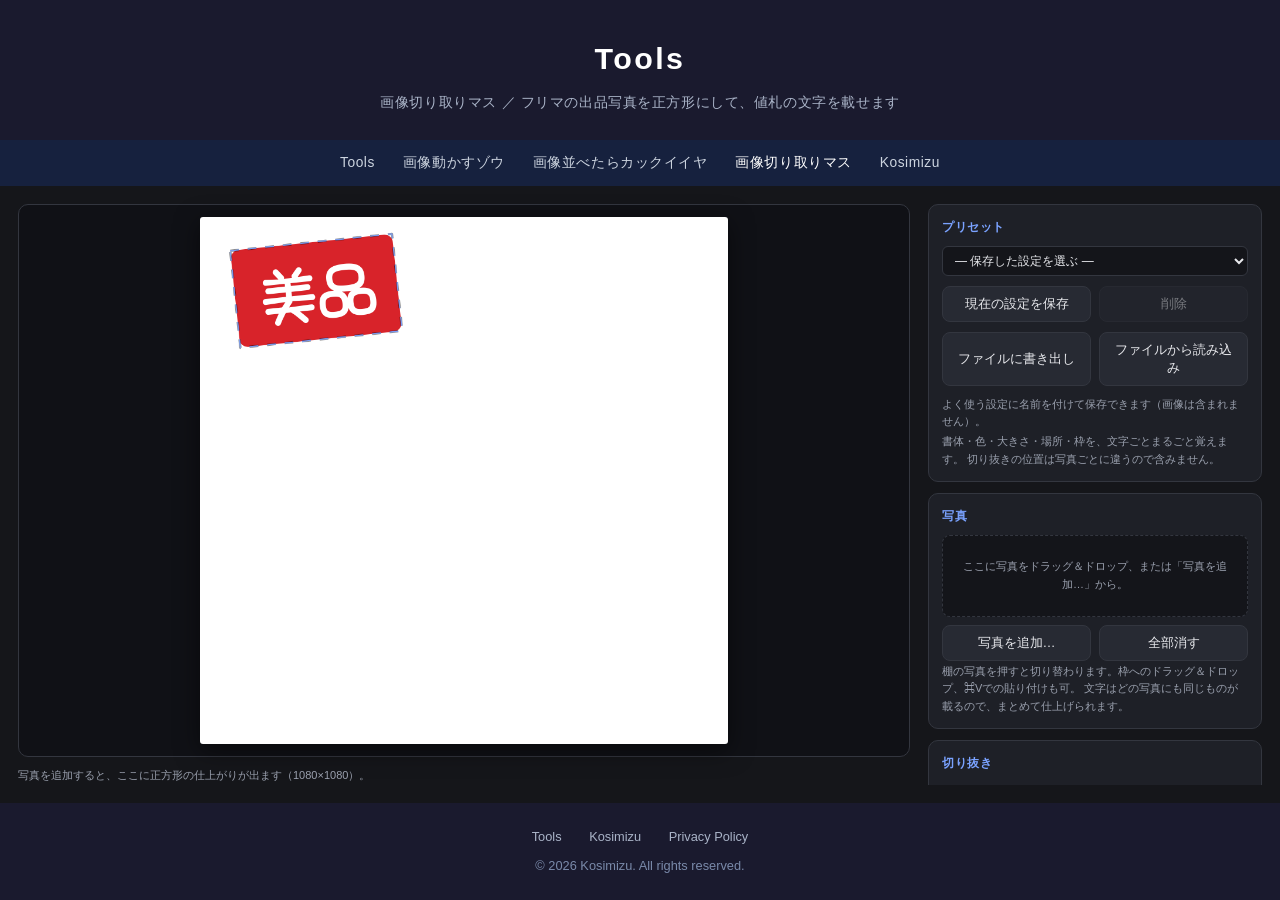
==== masu/index.html @ fab7479b "tools.kosimizu.net: 画像切り取りマス（フリマ出品用） 出品写真を正方形に切り抜き、値札のような文字を載せる3つ目の道具。  切り抜きの横位置・縦位置は「画面に対する割合」ではなく " ====
<!DOCTYPE html>
<html lang="ja">
<head>
<meta charset="utf-8">
<meta name="viewport" content="width=device-width, initial-scale=1">
<title>画像切り取りマス | Tools | Kosimizu</title>
<meta name="description" content="フリマ出品用に写真を正方形へ切り抜き、値札のような文字を載せます。ブラウザ内で完結し、画像は送信されません。">
<link rel="stylesheet" href="../assets/site.css">
<link rel="stylesheet" href="../assets/font.css">
<style>

  :root{
    --bg:#15161a; --panel:#1e2027; --line:#33363f; --fg:#e8e9ed; --sub:#9aa0ae;
    --accent:#7aa2ff; --accent2:#ffd479;
  }
  *{box-sizing:border-box}
  html,body{height:100%}
  body{
    margin:0; background:var(--bg); color:var(--fg);
    font-family:-apple-system,BlinkMacSystemFont,"Hiragino Sans","Noto Sans JP",sans-serif;
    font-size:13px; line-height:1.6;
    display:flex; flex-direction:column; overflow:hidden;
  }

  main{display:flex; gap:18px; padding:18px; flex:1 1 auto; min-height:0; overflow:hidden}
  #stage{flex:1 1 460px; min-width:300px; display:flex; flex-direction:column; min-height:0; gap:10px}
  #panel{
    width:340px; flex:0 0 340px; overflow-y:auto; overscroll-behavior:contain;
    padding-right:6px; margin-right:-6px;
  }
  #panel::-webkit-scrollbar{width:10px}
  #panel::-webkit-scrollbar-thumb{background:#3a3e49; border-radius:5px}
  #panel::-webkit-scrollbar-track{background:transparent}

  #viewWrap{
    flex:1 1 auto; min-height:0; display:flex; align-items:center; justify-content:center;
    background:#101116; border:1px solid var(--line); border-radius:10px; padding:12px;
  }
  canvas#view{
    max-width:100%; max-height:100%; object-fit:contain; border-radius:3px;
    box-shadow:0 6px 24px rgba(0,0,0,.5);
    touch-action:none; cursor:grab;
  }
  canvas#view.dragging{cursor:grabbing}
  #meta{color:var(--sub); font-size:11px; min-height:16px; flex:0 0 auto}

  /* 画面が狭いときは上下に積む。
     プレビューは上部に貼り付けたままにして、その下で操作パネルだけを動かす。
     （全体をスクロールさせると、つまみを触っても結果が見えない） */
  @media (max-width: 860px){
    body{height:auto; overflow:auto; display:block}
    main{display:block; overflow:visible; height:auto; padding:0}
    #stage{
      display:block; min-height:0;
      position:sticky; top:0; z-index:5;
      background:var(--bg); padding:10px 12px 6px;
      box-shadow:0 6px 14px rgba(0,0,0,.45);
    }
    #viewWrap{padding:6px}
    canvas#view{max-height:40vh}
    #meta{margin-top:4px}
    #panel{width:auto; flex:none; overflow:visible; padding:12px; margin:0; max-height:none}
  }

  .box{background:var(--panel); border:1px solid var(--line); border-radius:10px; padding:13px; margin-bottom:11px}
  .box h2{margin:0 0 9px; font-size:12px; color:var(--accent); letter-spacing:.05em}
  .row{margin-bottom:10px}
  .row:last-child{margin-bottom:0}
  .lbl{display:flex; justify-content:space-between; align-items:baseline; margin-bottom:2px}
  .lbl span:last-child{color:var(--accent2); font-variant-numeric:tabular-nums; font-size:12px}
  .note{color:var(--sub); font-size:11px; margin-top:2px}
  .sep{border-top:1px solid var(--line); margin:13px 0 11px}
  input[type=range]{width:100%; accent-color:var(--accent); margin:0}
  select,input[type=number],input[type=text],input[type=color],textarea{
    width:100%; background:#14151a; color:var(--fg); border:1px solid var(--line);
    border-radius:6px; padding:6px 8px; font-size:12px; font-family:inherit;
  }
  textarea{resize:vertical; line-height:1.5}
  input[type=color]{padding:2px; height:30px}
  .two{display:flex; gap:8px}
  .two>*{flex:1}
  .three{display:flex; gap:8px}
  .three>*{flex:1}
  label.ck{display:flex; align-items:center; gap:7px; cursor:pointer}
  label.ck input{accent-color:var(--accent); margin:0}
  button{
    width:100%; padding:8px 11px; border-radius:8px; border:1px solid var(--line);
    background:#272a33; color:var(--fg); font-size:13px; font-family:inherit; cursor:pointer;
  }
  button:hover:not(:disabled){background:#31353f}
  button:disabled{opacity:.45; cursor:default}
  button.primary{background:var(--accent); border-color:var(--accent); color:#0d1220; font-weight:600}
  button.primary:hover:not(:disabled){background:#8fb2ff}
  #status{margin-top:7px; font-size:11px; color:var(--sub); min-height:16px; text-align:center}

  /* 写真の棚 */
  #shelf{
    display:grid; grid-template-columns:repeat(4,1fr); gap:6px; margin:4px 0 8px;
    max-height:190px; overflow-y:auto; align-content:start;
    padding:6px; border:1px dashed var(--line); border-radius:8px; background:#14151a; min-height:74px;
  }
  #shelf.over{border-color:var(--accent); background:#232838}
  #shelf .empty{grid-column:1/-1; color:var(--sub); font-size:11px; text-align:center;
                align-self:center; padding:16px 6px}
  .card{position:relative; height:58px; border:1px solid var(--line); border-radius:6px;
        overflow:hidden; background:#1a1b20; cursor:pointer; padding:0}
  .card.on{border-color:var(--accent); box-shadow:0 0 0 1px var(--accent)}
  .card img{width:100%; height:100%; object-fit:cover; display:block}
  .card .x{
    position:absolute; top:2px; right:2px; width:18px; height:18px; padding:0; line-height:1;
    border-radius:4px; background:rgba(0,0,0,.65); border:none; color:#fff; font-size:12px;
  }

  /* 文字の一覧 */
  #layers{
    display:flex; flex-direction:column; gap:5px; margin-bottom:8px;
    max-height:150px; overflow-y:auto;
  }
  #layers .empty{color:var(--sub); font-size:11px; padding:6px 2px}
  .lay{
    display:flex; align-items:center; gap:6px; padding:6px 8px; border-radius:6px;
    border:1px solid var(--line); background:#14151a; cursor:pointer; width:100%;
    font-size:12px; text-align:left;
  }
  .lay.on{border-color:var(--accent); background:#232838}
  .lay .t{flex:1 1 auto; overflow:hidden; text-overflow:ellipsis; white-space:nowrap}
  .lay .u,.lay .d{
    flex:0 0 auto; width:20px; height:20px; padding:0; line-height:1;
    background:#272a33; border:1px solid var(--line); border-radius:4px; font-size:10px;
  }

  a.dl{display:none}
  #warn{background:#4a2b2b; border:1px solid #7d4646; border-radius:8px; padding:10px 12px;
        margin:0 0 11px; font-size:12px; display:none}
  #warn.on{display:block}

</style>
</head>
<body>

<header class="site-header">
  <h1><a href="../">Tools</a></h1>
  <p>画像切り取りマス ／ フリマの出品写真を正方形にして、値札の文字を載せます</p>
</header>

<nav class="site-nav">
  <a href="../">Tools</a>
  <a href="../puru/">画像動かすゾウ</a>
  <a href="../narabe/">画像並べたらカックイイヤ</a>
  <a href="./" aria-current="page">画像切り取りマス</a>
  <a href="https://kosimizu.net/">Kosimizu</a>
</nav>

<main>
  <div id="stage">
    <div id="viewWrap"><canvas id="view" width="900" height="900"></canvas></div>
    <div id="meta"></div>
  </div>

  <div id="panel">
    <div id="warn"></div>

    <div class="box">
      <h2>プリセット</h2>
      <div class="row">
        <select id="presetSel"><option value="">— 保存した設定を選ぶ —</option></select>
      </div>
      <div class="row two">
        <button id="presetSave" type="button">現在の設定を保存</button>
        <button id="presetDel" type="button">削除</button>
      </div>
      <div class="row two">
        <button id="presetExport" type="button">ファイルに書き出し</button>
        <button id="presetImport" type="button">ファイルから読み込み</button>
      </div>
      <input type="file" id="presetFile" hidden accept="application/json,.json">
      <div class="note" id="presetInfo"></div>
      <div class="note">
        書体・色・大きさ・場所・枠を、文字ごとまるごと覚えます。
        切り抜きの位置は写真ごとに違うので含みません。
      </div>
    </div>

    <div class="box">
      <h2>写真</h2>
      <div id="shelf"></div>
      <div class="two">
        <button id="addBtn" type="button">写真を追加…</button>
        <button id="clearBtn" type="button">全部消す</button>
      </div>
      <input type="file" id="file" hidden multiple accept="image/*">
      <div class="note">
        棚の写真を押すと切り替わります。枠へのドラッグ＆ドロップ、⌘Vでの貼り付けも可。
        文字はどの写真にも同じものが載るので、まとめて仕上げられます。
      </div>
    </div>

    <div class="box">
      <h2>切り抜き</h2>
      <div class="row">
        <div class="lbl"><span>はめ方</span></div>
        <select id="fitMode">
          <option value="cover" selected>正方形いっぱいに切り抜く</option>
          <option value="contain">写真の全体を入れる（余りは背景色）</option>
        </select>
      </div>
      <div class="row">
        <div class="lbl"><span>拡大率</span><span id="v-zoom">100 %</span></div>
        <input type="range" id="zoom" min="100" max="400" step="1" value="100">
        <div class="note">
          プレビューの上で指を広げる（ピンチ）／ホイールを回しても、このつまみが動きます。
        </div>
      </div>
      <div class="row two">
        <div>
          <div class="lbl"><span>横位置</span><span id="v-cropX">0</span></div>
          <input type="range" id="cropX" min="-50" max="50" step="0.5" value="0">
        </div>
        <div>
          <div class="lbl"><span>縦位置</span><span id="v-cropY">0</span></div>
          <input type="range" id="cropY" min="-50" max="50" step="0.5" value="0">
        </div>
      </div>
      <div class="note" id="panNote">プレビューを指でなぞっても動かせます。</div>
      <div class="row three" style="margin-top:10px">
        <button id="rotL" type="button">⟲ 90°</button>
        <button id="rotR" type="button">⟳ 90°</button>
        <button id="cropReset" type="button">戻す</button>
      </div>
      <div class="row" style="margin-top:10px">
        <div class="lbl"><span>背景色</span></div>
        <input type="color" id="bgColor" value="#ffffff">
        <div class="note">「全体を入れる」で余った部分と、写真が無いときの色です。</div>
      </div>
    </div>

    <div class="box">
      <h2>文字</h2>
      <div id="layers"></div>
      <div class="three">
        <button id="layerAdd" type="button">追加</button>
        <button id="layerDup" type="button">複製</button>
        <button id="layerDel" type="button">削除</button>
      </div>

      <div class="sep"></div>

      <div class="row">
        <div class="lbl"><span>文言</span></div>
        <textarea id="tText" rows="2" placeholder="ここに文字を入れます"></textarea>
        <div class="note">改行できます。</div>
      </div>
      <div class="row">
        <div class="lbl"><span>書体</span></div>
        <select id="fontSel"></select>
        <div class="two" style="margin-top:8px">
          <button id="fontAdd" type="button">フォントを追加…</button>
          <button id="fontDel" type="button" disabled>削除</button>
        </div>
        <input type="file" id="fontFile" hidden accept=".ttf,.otf,.woff,.woff2,.ttc,font/*">
        <div class="note" id="fontInfo"></div>
        <div class="note">
          手持ちのフォントを読み込んで使えます。ファイルはこの端末の中だけに保存され、
          どこにも送信されません。ブラウザの「Cookieと他のサイトデータ」を消すと消えます。
        </div>
      </div>
      <div class="row two">
        <div>
          <div class="lbl"><span>大きさ</span><span id="v-tSize">9.0 %</span></div>
          <input type="range" id="tSize" min="1" max="40" step="0.5" value="9">
        </div>
        <div>
          <div class="lbl"><span>色</span></div>
          <input type="color" id="tColor" value="#ffffff">
        </div>
      </div>
      <div class="row two">
        <div>
          <div class="lbl"><span>行間</span><span id="v-tLineH">1.20</span></div>
          <input type="range" id="tLineH" min="0.8" max="2.5" step="0.05" value="1.2">
        </div>
        <div>
          <div class="lbl"><span>揃え</span></div>
          <select id="tAlign">
            <option value="left">左</option>
            <option value="center" selected>中央</option>
            <option value="right">右</option>
          </select>
        </div>
      </div>
      <div class="row"><label class="ck"><input type="checkbox" id="tBold" checked> 太字にする</label></div>
      <div class="row two">
        <div>
          <div class="lbl"><span>横位置</span><span id="v-tX">50.0 %</span></div>
          <input type="range" id="tX" min="-20" max="120" step="0.5" value="50">
        </div>
        <div>
          <div class="lbl"><span>縦位置</span><span id="v-tY">12.0 %</span></div>
          <input type="range" id="tY" min="-20" max="120" step="0.5" value="12">
        </div>
      </div>
      <div class="row">
        <div class="lbl"><span>傾き</span><span id="v-tRot">0°</span></div>
        <input type="range" id="tRot" min="-45" max="45" step="0.5" value="0">
      </div>
      <div class="note">プレビューの文字を直接つかんで動かせます。</div>
    </div>

    <div class="box">
      <h2>文字の枠</h2>
      <div class="row"><label class="ck"><input type="checkbox" id="sOn" checked> 縁を取る（文字のふちどり）</label></div>
      <div class="row two">
        <div>
          <div class="lbl"><span>太さ</span><span id="v-sW">0.8 %</span></div>
          <input type="range" id="sW" min="0.1" max="4" step="0.1" value="0.8">
        </div>
        <div>
          <div class="lbl"><span>色</span></div>
          <input type="color" id="sColor" value="#000000">
        </div>
      </div>

      <div class="sep"></div>

      <div class="row"><label class="ck"><input type="checkbox" id="bOn"> 座布団を敷く（文字の下の帯）</label></div>
      <div class="row two">
        <div>
          <div class="lbl"><span>色</span></div>
          <input type="color" id="bColor" value="#d8232a">
        </div>
        <div>
          <div class="lbl"><span>濃さ</span><span id="v-bAlpha">100 %</span></div>
          <input type="range" id="bAlpha" min="0" max="100" step="1" value="100">
        </div>
      </div>
      <div class="row two">
        <div>
          <div class="lbl"><span>横の余白</span><span id="v-bPadX">40 %</span></div>
          <input type="range" id="bPadX" min="0" max="150" step="1" value="40">
        </div>
        <div>
          <div class="lbl"><span>縦の余白</span><span id="v-bPadY">24 %</span></div>
          <input type="range" id="bPadY" min="0" max="150" step="1" value="24">
        </div>
      </div>
      <div class="row">
        <div class="lbl"><span>角丸</span><span id="v-bRad">14 %</span></div>
        <input type="range" id="bRad" min="0" max="100" step="1" value="14">
        <div class="note">余白と角丸は、文字の大きさに対する割合です。</div>
      </div>
      <div class="row"><label class="ck"><input type="checkbox" id="bbOn"> 座布団に枠線をつける</label></div>
      <div class="row two">
        <div>
          <div class="lbl"><span>枠線の太さ</span><span id="v-bbW">0.6 %</span></div>
          <input type="range" id="bbW" min="0.1" max="3" step="0.1" value="0.6">
        </div>
        <div>
          <div class="lbl"><span>枠線の色</span></div>
          <input type="color" id="bbColor" value="#ffffff">
        </div>
      </div>
    </div>

    <div class="box">
      <h2>出力</h2>
      <div class="row two">
        <div>
          <div class="lbl"><span>大きさ</span></div>
          <select id="outSize">
            <option value="1080" selected>1080 × 1080</option>
            <option value="1200">1200 × 1200</option>
            <option value="1440">1440 × 1440</option>
            <option value="800">800 × 800</option>
            <option value="640">640 × 640</option>
          </select>
        </div>
        <div>
          <div class="lbl"><span>形式</span></div>
          <select id="outFmt">
            <option value="jpeg" selected>JPEG</option>
            <option value="png">PNG</option>
          </select>
        </div>
      </div>
      <div class="row" id="qualityRow">
        <div class="lbl"><span>画質</span><span id="v-quality">92</span></div>
        <input type="range" id="quality" min="60" max="100" step="1" value="92">
        <div class="note">フリマは写真が何枚も要るので、既定はJPEGにしてあります。</div>
      </div>
      <div class="row"><label class="ck"><input type="checkbox" id="guides"> 三分割の目安を出す（保存には写りません）</label></div>
      <div class="row"><button class="primary" id="savePng" type="button">この1枚を保存</button></div>
      <div class="row">
        <button id="saveAll" type="button">棚の写真を全部保存</button>
        <div class="note">
          1枚ずつ続けて保存します。ブラウザが「複数のファイルのダウンロード」を尋ねたら許可してください。
        </div>
      </div>
      <div id="status"></div>
    </div>
  </div>
</main>

<a class="dl" id="dl"></a>

<footer class="site-footer">
  <div class="links">
    <a href="../">Tools</a>
    <a href="https://kosimizu.net/">Kosimizu</a>
    <a href="https://kosimizu.net/privacy.html">Privacy Policy</a>
  </div>
  <p>&copy; 2026 Kosimizu. All rights reserved.</p>
</footer>

<script src="../assets/fontpicker.js"></script>
<script src="../assets/preset.js"></script>
<script src="app.js"></script>
</body>
</html>
---- assets/site.css ----
/* =========================================================================
   tools.kosimizu.net 共通の見た目
   本体サイト（kosimizu.net）の配色・角丸・書体に合わせています。
   ========================================================================= */
:root{
  --navy:#1a1a2e;
  --navy2:#16213e;
  --navy-hover:#2d2d5e;
  --card:#f4f7fc;
  --line:#e0e6f0;
  --text:#333;
  --text2:#555;
  --text3:#666;
  --muted:#7a8aaa;
  --nav-fg:#cdd5e0;
  --sans:'Helvetica Neue', Arial, 'Hiragino Kaku Gothic ProN', 'Hiragino Sans', Meiryo, sans-serif;
}
*{margin:0; padding:0; box-sizing:border-box}
body{font-family:var(--sans); color:var(--text); background:#fff}

.site-header{background:var(--navy); color:#fff; padding:34px 20px 26px; text-align:center}
.site-header h1{font-size:1.9rem; letter-spacing:.08em; margin-bottom:8px}
.site-header h1 a{color:#fff; text-decoration:none}
.site-header p{font-size:.9rem; color:#aab4c8; letter-spacing:.04em}

.site-nav{
  background:var(--navy2); display:flex; justify-content:center;
  gap:28px; padding:12px 20px; flex-wrap:wrap;
}
.site-nav a{
  color:var(--nav-fg); text-decoration:none; font-size:.86rem;
  letter-spacing:.04em; transition:color .2s;
}
.site-nav a:hover, .site-nav a[aria-current="page"]{color:#fff}

.site-footer{
  background:var(--navy); color:var(--muted); text-align:center;
  padding:24px 20px; font-size:.8rem;
}
.site-footer a{color:#aab4c8; text-decoration:none}
.site-footer a:hover{color:#fff}
.site-footer .links{margin-bottom:8px}
.site-footer .links a{margin:0 12px}

section{max-width:900px; margin:0 auto; padding:48px 24px}
section h2{
  font-size:1.4rem; color:var(--navy); margin-bottom:20px;
  padding-bottom:9px; border-bottom:2px solid var(--line);
}
section p{line-height:1.9; color:var(--text2); font-size:.95rem}
.divider{background:#f0f4fa}

/* 入口に並べるカード */
.tools{display:grid; grid-template-columns:repeat(auto-fit,minmax(250px,1fr)); gap:22px; margin-top:6px}
.tool-card{
  background:var(--card); border-radius:10px; padding:26px 24px;
  display:flex; flex-direction:column; gap:12px;
}
.tool-card .icon{font-size:1.9rem}
.tool-card h3{font-size:1.05rem; color:var(--navy)}
.tool-card p{font-size:.89rem; line-height:1.8; color:var(--text3); flex:1 1 auto}
.tool-card .btn{align-self:flex-start}
.btn{
  display:inline-block; background:var(--navy); color:#fff; padding:11px 26px;
  border-radius:6px; text-decoration:none; font-size:.89rem; letter-spacing:.04em;
  transition:background .2s; border:none; cursor:pointer; font-family:inherit;
}
.btn:hover{background:var(--navy-hover)}

@media (max-width:700px){
  .tools{grid-template-columns:1fr}
  /* 画面が狭いときは見出しとナビを詰めて、ツール本体の面積を稼ぐ */
  .site-header{padding:18px 16px 14px}
  .site-header h1{font-size:1.3rem; margin-bottom:5px}
  .site-header p{font-size:.78rem}
  .site-nav{gap:14px; padding:9px 14px}
  .site-nav a{font-size:.78rem}
  .site-footer{padding:18px 16px}
  section{padding:32px 18px}
}
---- assets/font.css ----
/* 自動生成：make-font.py で作られます。直接編集しないでください。
   hmp.ttf を unicode-range で分割したものです。
   ブラウザは実際に使う範囲のファイルだけを取りに行きます。 */
@font-face{
  font-family:'hachimarupop';
  src:url('font/hachimarupop-0.woff2') format('woff2');
  font-display:swap;
  unicode-range:U+0020-007E, U+00A2-00A3, U+00A7-00A8, U+00AC, U+00B0-00B1, U+00B4, U+00B6, U+00D7, U+00F7, U+0391-03A1, U+03A3-03A9, U+03B1-03C1, U+03C3-03C9, U+0401, U+0410-044F, U+0451, U+2015-2016, U+2018-2019, U+201C-201D, U+2020-2021, U+2025-2026, U+2030, U+203B, U+2103, U+2116, U+2121, U+212B, U+2160-2169, U+2170-2179, U+2190-2193, U+2212, U+2235, U+2312, U+25A0-25A1, U+25B2-25B3, U+25BC-25BD, U+25C6-25C7, U+25CB, U+25CE-25CF, U+25EF, U+2605-2606, U+2640, U+2642, U+266A, U+266D, U+266F, U+3000-3003, U+3005-3006, U+3008-3015, U+301C-301D, U+301F, U+3041-3093, U+309B-309E, U+30A1-30F6, U+30FB-30FE, U+3231-3232, U+3239, U+32A4-32A8, U+3303, U+330D, U+3314, U+3318, U+3322-3323, U+3326-3327, U+332B, U+3336, U+333B, U+3349-334A, U+334D, U+3351, U+3357, U+337B-337E, U+338E-338F, U+339C-339E, U+33A1, U+33C4, U+33CD;
}
@font-face{
  font-family:'hachimarupop';
  src:url('font/hachimarupop-1.woff2') format('woff2');
  font-display:swap;
  unicode-range:U+4E00-4E01, U+4E03, U+4E07-4E0B, U+4E0D-4E0E, U+4E10-4E11, U+4E14-4E19, U+4E1E, U+4E21, U+4E26, U+4E28, U+4E2A, U+4E2D, U+4E31-4E32, U+4E36, U+4E38-4E39, U+4E3B-4E3C, U+4E3F, U+4E42-4E43, U+4E45, U+4E4B, U+4E4D-4E4F, U+4E55-4E59, U+4E5D-4E5F, U+4E62, U+4E71, U+4E73, U+4E7E, U+4E80, U+4E82, U+4E85-4E86, U+4E88-4E8C, U+4E8E, U+4E91-4E92, U+4E94-4E95, U+4E98-4E99, U+4E9B-4E9C, U+4E9E-4EA2, U+4EA4-4EA6, U+4EA8, U+4EAB-4EAE, U+4EB0, U+4EB3, U+4EB6, U+4EBA, U+4EC0-4EC2, U+4EC4, U+4EC6-4EC7, U+4ECA-4ECB, U+4ECD-4ECF, U+4ED4-4ED9, U+4EDD-4EDF, U+4EE1, U+4EE3-4EE5, U+4EED-4EEE, U+4EF0, U+4EF2, U+4EF6-4EF7, U+4EFB-4EFC, U+4F00-4F01, U+4F03, U+4F09-4F0A, U+4F0D-4F11, U+4F1A, U+4F1C-4F1D, U+4F2F-4F30, U+4F34, U+4F36, U+4F38-4F3A, U+4F3C-4F3D, U+4F43, U+4F46-4F47, U+4F4D-4F51, U+4F53, U+4F55;
}
@font-face{
  font-family:'hachimarupop';
  src:url('font/hachimarupop-2.woff2') format('woff2');
  font-display:swap;
  unicode-range:U+4F56-4F57, U+4F59-4F5E, U+4F69, U+4F6F-4F70, U+4F73, U+4F75-4F76, U+4F7B-4F7C, U+4F7F, U+4F83, U+4F86, U+4F88, U+4F8A-4F8B, U+4F8D, U+4F8F, U+4F91-4F92, U+4F94, U+4F96, U+4F98, U+4F9A-4F9B, U+4F9D, U+4FA0-4FA1, U+4FAB, U+4FAD-4FAF, U+4FB5-4FB6, U+4FBF, U+4FC2-4FC4, U+4FC9-4FCA, U+4FCD-4FCE, U+4FD0-4FD1, U+4FD4, U+4FD7-4FD8, U+4FDA-4FDB, U+4FDD, U+4FDF, U+4FE1, U+4FE3-4FE5, U+4FEE-4FEF, U+4FF3, U+4FF5-4FF6, U+4FF8, U+4FFA, U+4FFE-4FFF, U+5005-5006, U+5009, U+500B, U+500D, U+500F, U+5011-5012, U+5014, U+5016, U+5019-501A, U+501E-501F, U+5021-5026, U+5028-502D, U+5036, U+5039, U+5040, U+5042-5043, U+5046-5049, U+504F-5050, U+5055-5056, U+505A, U+505C, U+5065, U+506C, U+5070, U+5072, U+5074-5076, U+5078, U+507D, U+5080, U+5085, U+508D, U+5091, U+5094, U+5098-509A, U+50AC-50AD, U+50B2-50B5, U+50B7, U+50BE, U+50C2, U+50C5, U+50C9-50CA, U+50CD, U+50CF, U+50D1, U+50D5-50D6, U+50D8, U+50DA, U+50DE, U+50E3, U+50E5;
}
@font-face{
  font-family:'hachimarupop';
  src:url('font/hachimarupop-3.woff2') format('woff2');
  font-display:swap;
  unicode-range:U+50E7, U+50ED-50EE, U+50F4-50F5, U+50F9, U+50FB, U+5100-5102, U+5104, U+5109, U+5112, U+5114-5116, U+5118, U+511A, U+511F, U+5121, U+512A, U+5132, U+5137, U+513A-513C, U+513F-5141, U+5143-514E, U+5150, U+5152, U+5154, U+515A, U+515C, U+5162, U+5164-5165, U+5168-516E, U+5171, U+5175-5178, U+517C, U+5180, U+5182, U+5185-5186, U+5189-518A, U+518C-518D, U+518F-5193, U+5195-5197, U+5199, U+519D, U+51A0, U+51A2, U+51A4-51A6, U+51A8-51AC, U+51B0-51B7, U+51BD-51BE, U+51C4-51C6, U+51C9, U+51CB-51CD, U+51D6, U+51DB-51DD, U+51E0-51E1, U+51E6-51E7, U+51E9-51EA, U+51EC-51ED, U+51F0-51F1, U+51F5-51F6, U+51F8-51FA, U+51FD-51FE, U+5200, U+5203-5204, U+5206-5208, U+520A-520B, U+520E, U+5211, U+5214-5215, U+5217, U+521D, U+5224-5225, U+5227, U+5229-522A, U+522E, U+5230, U+5233;
}
@font-face{
  font-family:'hachimarupop';
  src:url('font/hachimarupop-4.woff2') format('woff2');
  font-display:swap;
  unicode-range:U+5236-523B, U+5243-5244, U+5247, U+524A-524D, U+524F, U+5254, U+5256, U+525B, U+525E, U+5263-5265, U+5269-526A, U+526F-5275, U+527D, U+527F, U+5283, U+5287-5289, U+528D, U+5291-5292, U+5294, U+529B-529C, U+529F-52A0, U+52A3, U+52A6, U+52A9-52AD, U+52AF, U+52B1, U+52B4-52B5, U+52B9, U+52BC, U+52BE, U+52C0-52C1, U+52C3, U+52C5, U+52C7, U+52C9, U+52CD, U+52D2, U+52D5, U+52D7-52D9, U+52DB, U+52DD-52E0, U+52E2-52E4, U+52E6-52E7, U+52F2-52F3, U+52F5, U+52F8-52FA, U+52FE-5302, U+5305-5308, U+530D, U+530F-5310, U+5315-5317, U+5319-531A, U+531D, U+5320-5321, U+5323-5324, U+532A, U+532F, U+5331, U+5333, U+5338-533B, U+533F-5341, U+5343, U+5345-534A, U+534D, U+5351-5354, U+5357-5358, U+535A, U+535C, U+535E, U+5360, U+5366, U+5369, U+536E-5375, U+5377-5378, U+537B;
}
@font-face{
  font-family:'hachimarupop';
  src:url('font/hachimarupop-5.woff2') format('woff2');
  font-display:swap;
  unicode-range:U+537F, U+5382, U+5384, U+5393, U+5396, U+5398, U+539A, U+539F-53A0, U+53A5-53A6, U+53A8-53A9, U+53AD-53AE, U+53B0, U+53B2-53B3, U+53B6, U+53BB, U+53C2-53C3, U+53C8-53CE, U+53D4, U+53D6-53D7, U+53D9, U+53DB, U+53DD, U+53DF, U+53E1-53E5, U+53E8-53F3, U+53F6-53F8, U+53FA, U+5401, U+5403-5404, U+5408-5411, U+541B, U+541D, U+541F-5420, U+5426, U+5429, U+542B-542E, U+5436, U+5438-5439, U+543B-543E, U+5440, U+5442, U+5446, U+5448-544A, U+544E, U+5451, U+545F, U+5468, U+546A, U+5470-5471, U+5473, U+5475-5477, U+547B-547D, U+5480, U+5484, U+5486, U+548A-548C, U+548E-5490, U+5492, U+549C, U+54A2, U+54A4-54A5, U+54A8-54A9, U+54AB-54AC, U+54AF, U+54B2-54B3, U+54B8, U+54BC-54BE, U+54C0-54C2, U+54C4, U+54C7-54C9, U+54D8, U+54E1-54E2, U+54E5-54E6, U+54E8-54E9, U+54ED-54EE, U+54F2, U+54FA;
}
@font-face{
  font-family:'hachimarupop';
  src:url('font/hachimarupop-6.woff2') format('woff2');
  font-display:swap;
  unicode-range:U+54FD, U+54FF, U+5504, U+5506-5507, U+550F-5510, U+5514, U+5516, U+552E-552F, U+5531, U+5533, U+5538-5539, U+553E, U+5540, U+5544-5546, U+554C, U+554F, U+5553, U+5556-5557, U+555C-555D, U+5563, U+557B-557C, U+557E, U+5580, U+5583-5584, U+5586-5587, U+5589-558B, U+5598-559A, U+559C-559F, U+55A7-55AC, U+55AE, U+55B0, U+55B6, U+55C4-55C5, U+55C7, U+55D4, U+55DA, U+55DC, U+55DF, U+55E3-55E4, U+55F7, U+55F9, U+55FD-55FE, U+5606, U+5609, U+5614, U+5616-5618, U+561B, U+5629, U+562F, U+5631-5632, U+5634, U+5636, U+5638, U+5642, U+564C, U+564E, U+5650, U+565B, U+5664, U+5668, U+566A-566C, U+5674, U+5678, U+567A, U+5680, U+5686-5687, U+568A, U+568F, U+5694, U+56A0, U+56A2, U+56A5, U+56AE, U+56B4, U+56B6, U+56BC, U+56C0-56C3, U+56C8, U+56CE, U+56D1, U+56D3, U+56D7-56D8, U+56DA-56DB, U+56DE, U+56E0, U+56E3, U+56EE, U+56F0, U+56F2-56F3, U+56F9-56FA, U+56FD, U+56FF-5700, U+5703-5704, U+5708-5709, U+570B, U+570D, U+570F, U+5712-5713, U+5716, U+5718, U+571C, U+571F, U+5726-5728, U+572D, U+5730;
}
@font-face{
  font-family:'hachimarupop';
  src:url('font/hachimarupop-7.woff2') format('woff2');
  font-display:swap;
  unicode-range:U+5737-5738, U+573B, U+5740, U+5742, U+5747, U+574A, U+574E-5751, U+5759, U+5761, U+5764-5766, U+5769-576A, U+577F, U+5782, U+5788-5789, U+578B, U+5793, U+57A0, U+57A2-57A4, U+57AA, U+57AC, U+57B0, U+57B3, U+57C0, U+57C3, U+57C6-57C8, U+57CB, U+57CE, U+57D2-57D4, U+57D6, U+57DC, U+57DF-57E0, U+57E3, U+57F4, U+57F7, U+57F9-57FA, U+57FC, U+5800, U+5802, U+5805-5806, U+580A-580B, U+5815, U+5819, U+581D, U+5821, U+5824, U+582A, U+582F-5831, U+5834-5835, U+583A, U+583D, U+5840-5841, U+584A-584B, U+5851-5852, U+5854, U+5857-585A, U+585E, U+5862, U+5869, U+586B, U+5870, U+5872, U+5875, U+5879, U+587E, U+5883, U+5885, U+5893, U+5897, U+589C, U+589E-589F, U+58A8, U+58AB, U+58AE, U+58B2-58B3, U+58B8-58BB, U+58BE, U+58C1, U+58C5, U+58C7, U+58CA, U+58CC, U+58D1, U+58D3, U+58D5, U+58D7-58D9, U+58DC, U+58DE-58DF, U+58E4-58E5, U+58EB-58EC, U+58EE-58F2, U+58F7, U+58F9-58FD, U+5902, U+5909-590B, U+590F-5910, U+5915-5916, U+5918-591C;
}
@font-face{
  font-family:'hachimarupop';
  src:url('font/hachimarupop-8.woff2') format('woff2');
  font-display:swap;
  unicode-range:U+5922, U+5925, U+5927, U+5929-592E, U+5931-5932, U+5937-5938, U+593E, U+5944, U+5947-5949, U+594E-5951, U+5953-5955, U+5957-5958, U+595A-595B, U+595D, U+5960, U+5962-5963, U+5965, U+5967-596A, U+596C, U+596E, U+5973-5974, U+5978, U+597D, U+5981-5984, U+598A, U+598D, U+5993, U+5996, U+5999, U+599B, U+599D, U+59A3-59A5, U+59A8, U+59AC, U+59B2, U+59B9-59BB, U+59BE, U+59C6, U+59C9, U+59CB, U+59D0-59D1, U+59D3-59D4, U+59D9-59DA, U+59DC, U+59E5-59E6, U+59E8, U+59EA-59EB, U+59F6, U+59FB, U+59FF, U+5A01, U+5A03, U+5A09, U+5A11, U+5A18, U+5A1A, U+5A1C, U+5A1F-5A20, U+5A25, U+5A29, U+5A2F, U+5A35-5A36, U+5A3C, U+5A40-5A41, U+5A46, U+5A49, U+5A5A, U+5A62, U+5A66, U+5A6A, U+5A6C, U+5A7F, U+5A92, U+5A9A-5A9B, U+5ABC-5ABE, U+5AC1-5AC2, U+5AC9, U+5ACB-5ACC, U+5AD0, U+5AD6-5AD7, U+5AE1, U+5AE3, U+5AE6, U+5AE9, U+5AFA-5AFB, U+5B09, U+5B0B-5B0C, U+5B16, U+5B22, U+5B2A, U+5B2C, U+5B30, U+5B32, U+5B36, U+5B3E, U+5B40, U+5B43, U+5B45, U+5B50-5B51, U+5B54-5B58, U+5B5A;
}
@font-face{
  font-family:'hachimarupop';
  src:url('font/hachimarupop-9.woff2') format('woff2');
  font-display:swap;
  unicode-range:U+5B5B-5B5D, U+5B5F, U+5B63-5B66, U+5B69, U+5B6B, U+5B70-5B71, U+5B73, U+5B75, U+5B78, U+5B7A, U+5B80, U+5B83, U+5B85, U+5B87-5B89, U+5B8B-5B8D, U+5B8F, U+5B95, U+5B97-5B9D, U+5B9F, U+5BA2-5BA6, U+5BAE, U+5BB0, U+5BB3-5BB6, U+5BB8-5BB9, U+5BBF-5BC0, U+5BC2-5BC7, U+5BC9, U+5BCC, U+5BD0, U+5BD2-5BD4, U+5BD8, U+5BDB, U+5BDD-5BDF, U+5BE1-5BE2, U+5BE4-5BE9, U+5BEB-5BEC, U+5BEE, U+5BF0, U+5BF3, U+5BF5-5BF6, U+5BF8, U+5BFA, U+5BFE-5BFF, U+5C01-5C02, U+5C04-5C0B, U+5C0D-5C0F, U+5C11, U+5C13, U+5C16, U+5C1A, U+5C1E, U+5C20, U+5C22, U+5C24, U+5C28, U+5C2D, U+5C31, U+5C38-5C41, U+5C45-5C46, U+5C48, U+5C4A-5C4B, U+5C4D-5C51, U+5C53, U+5C55, U+5C5E, U+5C60-5C61, U+5C64-5C65, U+5C6C, U+5C6E-5C6F, U+5C71, U+5C76, U+5C79, U+5C8C, U+5C90-5C91, U+5C94, U+5CA1, U+5CA6, U+5CA8;
}
@font-face{
  font-family:'hachimarupop';
  src:url('font/hachimarupop-10.woff2') format('woff2');
  font-display:swap;
  unicode-range:U+5CA9, U+5CAB-5CAC, U+5CB1, U+5CB3, U+5CB6-5CB8, U+5CBA-5CBC, U+5CBE, U+5CC5, U+5CC7, U+5CD9, U+5CE0-5CE1, U+5CE8-5CEA, U+5CED, U+5CEF-5CF0, U+5CF5-5CF6, U+5CFA-5CFB, U+5CFD, U+5D07, U+5D0B, U+5D0E, U+5D11, U+5D14-5D1B, U+5D1F, U+5D22, U+5D27, U+5D29, U+5D42, U+5D4B-5D4C, U+5D4E, U+5D50, U+5D52-5D53, U+5D5C, U+5D69, U+5D6C-5D6D, U+5D6F, U+5D73, U+5D76, U+5D82, U+5D84, U+5D87, U+5D8B-5D8C, U+5D90, U+5D9D, U+5DA2, U+5DAC, U+5DAE, U+5DB7-5DBA, U+5DBC-5DBD, U+5DC9, U+5DCC-5DCD, U+5DD0, U+5DD2-5DD3, U+5DD6, U+5DDB, U+5DDD-5DDE, U+5DE1, U+5DE3, U+5DE5-5DE8, U+5DEB, U+5DEE, U+5DF1-5DF5, U+5DF7, U+5DFB, U+5DFD-5DFE, U+5E02-5E03, U+5E06, U+5E0B-5E0C, U+5E11, U+5E16, U+5E19-5E1B, U+5E1D, U+5E25, U+5E2B, U+5E2D, U+5E2F-5E30, U+5E33, U+5E36-5E38, U+5E3D, U+5E40, U+5E43-5E45, U+5E47, U+5E4C, U+5E4E, U+5E54-5E55, U+5E57, U+5E5F, U+5E61-5E64, U+5E72-5E76, U+5E78-5E7F;
}
@font-face{
  font-family:'hachimarupop';
  src:url('font/hachimarupop-11.woff2') format('woff2');
  font-display:swap;
  unicode-range:U+5E81, U+5E83-5E84, U+5E87, U+5E8A, U+5E8F, U+5E95-5E97, U+5E9A, U+5E9C, U+5EA0, U+5EA6-5EA7, U+5EAB, U+5EAD, U+5EB5-5EB8, U+5EC1-5EC3, U+5EC8-5ECA, U+5ECF-5ED0, U+5ED3, U+5ED6, U+5EDA-5EDB, U+5EDD, U+5EDF-5EE3, U+5EE8-5EE9, U+5EEC, U+5EF0-5EF1, U+5EF3-5EF4, U+5EF6-5EF8, U+5EFA-5EFC, U+5EFE-5EFF, U+5F01, U+5F03-5F04, U+5F09-5F0D, U+5F0F-5F11, U+5F13-5F18, U+5F1B, U+5F1F, U+5F21, U+5F25-5F27, U+5F29, U+5F2D, U+5F2F, U+5F31, U+5F34-5F35, U+5F37-5F38, U+5F3C, U+5F3E, U+5F41, U+5F45, U+5F48, U+5F4A, U+5F4C, U+5F4E, U+5F51, U+5F53, U+5F56-5F57, U+5F59, U+5F5C-5F5D, U+5F61-5F62, U+5F66-5F67, U+5F69-5F6D, U+5F70-5F71, U+5F73, U+5F77, U+5F79, U+5F7C, U+5F7F-5F85, U+5F87-5F88, U+5F8A-5F8C, U+5F90-5F93, U+5F97-5F99, U+5F9E, U+5FA0-5FA1, U+5FA8-5FAA, U+5FAD-5FAE, U+5FB3-5FB4, U+5FB7, U+5FB9, U+5FBC-5FBD, U+5FC3, U+5FC5, U+5FCC;
}
@font-face{
  font-family:'hachimarupop';
  src:url('font/hachimarupop-12.woff2') format('woff2');
  font-display:swap;
  unicode-range:U+5FCD, U+5FD6-5FD9, U+5FDC-5FDE, U+5FE0, U+5FE4, U+5FEB, U+5FF0-5FF1, U+5FF5, U+5FF8, U+5FFB, U+5FFD, U+5FFF, U+600E-6010, U+6012, U+6015-6016, U+6019, U+601B-601D, U+6020-6021, U+6025-602B, U+602F, U+6031, U+603A, U+6041-6043, U+6046, U+604A-604B, U+604D, U+6050, U+6052, U+6055, U+6059-605A, U+605D, U+605F-6060, U+6062-6065, U+6068-606D, U+606F-6070, U+6075, U+6077, U+6081, U+6083-6085, U+6089-608D, U+6092, U+6094, U+6096-6097, U+609A-609B, U+609F-60A0, U+60A3, U+60A6-60A7, U+60A9-60AA, U+60B2-60B6, U+60B8, U+60BC-60BD, U+60C5-60C7, U+60D1, U+60D3, U+60D5, U+60D8, U+60DA, U+60DC, U+60DE-60E1, U+60E3, U+60E7-60E8, U+60F0-60F4, U+60F6-60F7, U+60F9-60FB, U+6100-6101, U+6103, U+6106, U+6108-6109, U+610D-610F, U+6111, U+6115, U+611A-611B, U+611F-6121, U+6127-6128, U+612C, U+6130, U+6134, U+6137, U+613C-613E;
}
@font-face{
  font-family:'hachimarupop';
  src:url('font/hachimarupop-13.woff2') format('woff2');
  font-display:swap;
  unicode-range:U+613F, U+6142, U+6144, U+6147-6148, U+614A-614E, U+6153, U+6155, U+6158-615A, U+615D, U+615F, U+6162-6163, U+6165, U+6167-6168, U+616B, U+616E-6171, U+6173-6177, U+617E, U+6182, U+6187, U+618A, U+618E, U+6190-6191, U+6194, U+6196, U+6198-619A, U+61A4, U+61A7, U+61A9, U+61AB-61AC, U+61AE, U+61B2, U+61B6, U+61BA, U+61BE, U+61C3, U+61C6-61CD, U+61D0, U+61E3, U+61E6, U+61F2, U+61F4, U+61F6-61F8, U+61FA, U+61FC-6200, U+6208-620A, U+620C-620E, U+6210-6214, U+6216, U+621A-621B, U+621D-621F, U+6221, U+6226, U+622A, U+622E-6230, U+6232-6234, U+6238, U+623B, U+623F-6241, U+6247-6249, U+624B, U+624D-624E, U+6253, U+6255, U+6258, U+625B, U+625E, U+6260, U+6263, U+6268, U+626E, U+6271, U+6276, U+6279, U+627C, U+627E-6280, U+6282-6284, U+6289-628A, U+6291-6298, U+629B-629C, U+629E, U+62A6, U+62AB-62AC, U+62B1;
}
@font-face{
  font-family:'hachimarupop';
  src:url('font/hachimarupop-14.woff2') format('woff2');
  font-display:swap;
  unicode-range:U+62B5, U+62B9, U+62BB-62BD, U+62C2, U+62C5-62CA, U+62CC-62CD, U+62CF-62D4, U+62D7-62D9, U+62DB-62DD, U+62E0-62E1, U+62EC-62EF, U+62F1, U+62F3, U+62F5-62F7, U+62FE-62FF, U+6301-6302, U+6307-6309, U+630C, U+6311, U+6319, U+631F, U+6327-6328, U+632B, U+632F, U+633A, U+633D-633F, U+6349, U+634C-634D, U+634F-6350, U+6355, U+6357, U+635C, U+6367-6369, U+636B, U+636E, U+6372, U+6376-6377, U+637A-637B, U+6380, U+6383, U+6388-6389, U+638C, U+638E-638F, U+6392, U+6396, U+6398, U+639B, U+639F-63A3, U+63A5, U+63A7-63AC, U+63B2, U+63B4-63B5, U+63BB, U+63BE, U+63C0, U+63C3-63C4, U+63C6, U+63C9, U+63CF-63D0, U+63D2, U+63D6, U+63DA-63DB, U+63E1, U+63E3, U+63E9, U+63EE, U+63F4-63F6, U+63FA, U+6406, U+640D, U+640F, U+6413, U+6416-6417, U+641C, U+6426, U+6428, U+642C-642D, U+6434, U+6436, U+643A, U+643E, U+6442, U+644E, U+6458, U+6460, U+6467, U+6469, U+646F, U+6476, U+6478, U+647A, U+6483, U+6488, U+6492-6493;
}
@font-face{
  font-family:'hachimarupop';
  src:url('font/hachimarupop-15.woff2') format('woff2');
  font-display:swap;
  unicode-range:U+6495, U+649A, U+649D-649E, U+64A4-64A5, U+64A9, U+64AB, U+64AD-64AE, U+64B0, U+64B2, U+64B9, U+64BB-64BC, U+64C1-64C2, U+64C5, U+64C7, U+64CD-64CE, U+64D2, U+64D4, U+64D8, U+64DA, U+64E0-64E3, U+64E6-64E7, U+64EC, U+64EF, U+64F1-64F2, U+64F4, U+64F6, U+64FA, U+64FD-64FE, U+6500, U+6505, U+6518, U+651C-651D, U+6523-6524, U+652A-652C, U+652F, U+6534-6539, U+653B, U+653E-653F, U+6545, U+6548, U+654D-654F, U+6551, U+6555-6559, U+655D-655E, U+6562-6563, U+6566, U+656C, U+6570, U+6572, U+6574-6575, U+6577-6578, U+6582-6583, U+6587-6589, U+658C, U+658E, U+6590-6591, U+6597, U+6599, U+659B-659C, U+659F, U+65A1, U+65A4-65A5, U+65A7, U+65AB-65AD, U+65AF-65B0, U+65B7, U+65B9, U+65BC-65BD, U+65C1, U+65C3-65C6, U+65CB-65CC, U+65CF, U+65D2, U+65D7, U+65D9, U+65DB, U+65E0-65E2, U+65E5-65E9, U+65EC-65ED, U+65F1, U+65FA-65FB, U+6600, U+6602-6603, U+6606-6607, U+6609-660A, U+660C, U+660E-660F, U+6613-6615, U+661C, U+661E;
}
@font-face{
  font-family:'hachimarupop';
  src:url('font/hachimarupop-16.woff2') format('woff2');
  font-display:swap;
  unicode-range:U+661F-6620, U+6624-6625, U+6627-6628, U+662D-662F, U+6631, U+6634-6636, U+663B-663C, U+663F, U+6641-6644, U+6649, U+664B, U+664F, U+6652, U+6657, U+6659, U+665D-665F, U+6662, U+6664-6669, U+666E-6670, U+6673-6674, U+6676, U+667A, U+6681, U+6683-6684, U+6687-6689, U+668E, U+6691, U+6696-6699, U+669D, U+66A0, U+66A2, U+66A6, U+66AB, U+66AE, U+66B2, U+66B4, U+66B8-66B9, U+66BC, U+66BE-66BF, U+66C1, U+66C4, U+66C7, U+66C9, U+66D6, U+66D9-66DA, U+66DC-66DD, U+66E0, U+66E6, U+66E9, U+66F0, U+66F2-66F5, U+66F7-6700, U+6703, U+6708-6709, U+670B, U+670D-670F, U+6714-6717, U+671B, U+671D-671F, U+6726-6728, U+672A-672E, U+6731, U+6734, U+6736-6738, U+673A, U+673D, U+673F, U+6741, U+6746, U+6749, U+674E-6751, U+6753, U+6756, U+6759, U+675C, U+675E-6766, U+676A, U+676D, U+676F-6770;
}
@font-face{
  font-family:'hachimarupop';
  src:url('font/hachimarupop-17.woff2') format('woff2');
  font-display:swap;
  unicode-range:U+6771-6773, U+6775, U+6777, U+677C, U+677E-677F, U+6785, U+6787, U+6789, U+678B-678C, U+6790, U+6795, U+6797, U+679A, U+679C-679D, U+67A0-67A2, U+67A6, U+67A9, U+67AF, U+67B3-67B4, U+67B6-67B9, U+67BB, U+67C0-67C1, U+67C4, U+67C6, U+67CA, U+67CE-67D1, U+67D3-67D4, U+67D8, U+67DA, U+67DD-67DE, U+67E2, U+67E4, U+67E7, U+67E9, U+67EC, U+67EE-67EF, U+67F1, U+67F3-67F5, U+67FB, U+67FE-67FF, U+6801-6804, U+6813, U+6816-6817, U+681E, U+6821-6822, U+6829-682B, U+6832, U+6834, U+6838-6839, U+683C-683D, U+6840-6844, U+6846, U+6848, U+684D-684E, U+6850-6854, U+6859, U+685C-685D, U+685F, U+6863, U+6867, U+6874, U+6876-6877, U+687E-687F, U+6881, U+6883, U+6885, U+688D, U+688F, U+6893-6894, U+6897, U+689B, U+689D, U+689F-68A0, U+68A2, U+68A6-68A8, U+68AD, U+68AF-68B1, U+68B3, U+68B5-68B6, U+68B9-68BA, U+68BC, U+68C4, U+68C6, U+68C8-68CB, U+68CD, U+68CF, U+68D2, U+68D4-68D5, U+68D7-68D8, U+68DA, U+68DF-68E1, U+68E3, U+68E7;
}
@font-face{
  font-family:'hachimarupop';
  src:url('font/hachimarupop-18.woff2') format('woff2');
  font-display:swap;
  unicode-range:U+68EE-68EF, U+68F2, U+68F9-68FA, U+6900-6901, U+6904-6905, U+6908, U+690B-690F, U+6912, U+6919-691C, U+6921-6923, U+6925-6926, U+6928, U+692A, U+6930, U+6934, U+6936, U+6939, U+693D, U+693F, U+694A, U+6953-6955, U+6959-695A, U+695C-695E, U+6960-6962, U+6968, U+696A-696B, U+696D-696F, U+6973-6975, U+6977-6979, U+697C-697E, U+6981-6982, U+698A, U+698E, U+6991, U+6994-6995, U+6998, U+699B-699C, U+69A0, U+69A7, U+69AE, U+69B1-69B2, U+69B4, U+69BB, U+69BE-69BF, U+69C1, U+69C3, U+69C7, U+69CA-69CE, U+69D0, U+69D3, U+69D8-69D9, U+69DD-69DE, U+69E2, U+69E7-69E8, U+69EB, U+69ED, U+69F2, U+69F9, U+69FB, U+69FD, U+69FF, U+6A02, U+6A05, U+6A0A-6A0C, U+6A12-6A14, U+6A17, U+6A19, U+6A1B, U+6A1E-6A1F, U+6A21-6A23, U+6A29-6A2B, U+6A2E, U+6A30, U+6A35-6A36, U+6A38-6A3A, U+6A3D, U+6A44, U+6A46-6A48, U+6A4B, U+6A58-6A59, U+6A5F, U+6A61-6A62, U+6A66, U+6A6B, U+6A72-6A73, U+6A78, U+6A7E-6A80, U+6A84, U+6A8D;
}
@font-face{
  font-family:'hachimarupop';
  src:url('font/hachimarupop-19.woff2') format('woff2');
  font-display:swap;
  unicode-range:U+6A8E, U+6A90, U+6A97, U+6A9C, U+6AA0, U+6AA2-6AA3, U+6AAA, U+6AAC, U+6AAE, U+6AB3, U+6AB8, U+6ABB, U+6AC1-6AC3, U+6AD1, U+6AD3, U+6ADA-6ADB, U+6ADE-6ADF, U+6AE2, U+6AE4, U+6AE8, U+6AEA, U+6AFA-6AFB, U+6B04-6B05, U+6B0A, U+6B12, U+6B16, U+6B1D, U+6B1F-6B21, U+6B23, U+6B27, U+6B32, U+6B37-6B3A, U+6B3D-6B3E, U+6B43, U+6B47, U+6B49, U+6B4C, U+6B4E, U+6B50, U+6B53-6B54, U+6B59, U+6B5B, U+6B5F, U+6B61-6B64, U+6B66, U+6B69-6B6A, U+6B6F, U+6B73-6B74, U+6B78-6B79, U+6B7B, U+6B7F-6B80, U+6B83-6B84, U+6B86, U+6B89-6B8B, U+6B8D, U+6B95-6B96, U+6B98, U+6B9E, U+6BA4, U+6BAA-6BAB, U+6BAF, U+6BB1-6BB5, U+6BB7, U+6BBA-6BBC, U+6BBF-6BC0, U+6BC5-6BC6, U+6BCB, U+6BCD-6BCE, U+6BD2-6BD4, U+6BD6, U+6BD8, U+6BDB, U+6BDF, U+6BEB-6BEC, U+6BEF, U+6BF3, U+6C08, U+6C0F, U+6C11, U+6C13-6C14, U+6C17, U+6C1B, U+6C23-6C24, U+6C34, U+6C37-6C38, U+6C3E-6C42, U+6C4E, U+6C50, U+6C55, U+6C57, U+6C5A, U+6C5C-6C60, U+6C62, U+6C68, U+6C6A, U+6C6F-6C70, U+6C72-6C73, U+6C7A, U+6C7D;
}
@font-face{
  font-family:'hachimarupop';
  src:url('font/hachimarupop-20.woff2') format('woff2');
  font-display:swap;
  unicode-range:U+6C7E, U+6C81-6C83, U+6C86, U+6C88, U+6C8C-6C8D, U+6C90, U+6C92-6C93, U+6C96, U+6C99-6C9B, U+6CA1-6CA2, U+6CAB, U+6CAE, U+6CB1, U+6CB3, U+6CB8-6CBF, U+6CC1, U+6CC4-6CC5, U+6CC9-6CCA, U+6CCC, U+6CD3, U+6CD5, U+6CD7, U+6CD9-6CDB, U+6CDD, U+6CE1-6CE3, U+6CE5, U+6CE8, U+6CEA, U+6CEF-6CF1, U+6CF3, U+6D04, U+6D0B-6D0C, U+6D12, U+6D17, U+6D19, U+6D1B, U+6D1E-6D1F, U+6D25, U+6D29-6D2B, U+6D32-6D33, U+6D35-6D36, U+6D38, U+6D3B, U+6D3D-6D3E, U+6D41, U+6D44-6D45, U+6D59-6D5A, U+6D5C, U+6D63-6D64, U+6D66, U+6D69-6D6A, U+6D6C, U+6D6E-6D6F, U+6D74, U+6D77-6D79, U+6D85, U+6D87-6D88, U+6D8C, U+6D8E, U+6D93, U+6D95-6D96, U+6D99, U+6D9B-6D9C, U+6DAC, U+6DAF, U+6DB2, U+6DB5, U+6DB8, U+6DBC, U+6DC0, U+6DC5-6DC7, U+6DCB-6DCC, U+6DCF, U+6DD1-6DD2, U+6DD5, U+6DD8-6DD9, U+6DDE, U+6DE1, U+6DE4, U+6DE6, U+6DE8, U+6DEA-6DEC, U+6DEE, U+6DF1-6DF3, U+6DF5, U+6DF7-6DFC, U+6E05, U+6E07-6E0B, U+6E13, U+6E15, U+6E19-6E1B;
}
@font-face{
  font-family:'hachimarupop';
  src:url('font/hachimarupop-21.woff2') format('woff2');
  font-display:swap;
  unicode-range:U+6E1D, U+6E1F-6E21, U+6E23-6E27, U+6E29, U+6E2B-6E2F, U+6E38-6E3A, U+6E3C, U+6E3E, U+6E43, U+6E4A, U+6E4D-6E4E, U+6E56, U+6E58, U+6E5B-6E5C, U+6E5F, U+6E67, U+6E6B, U+6E6E-6E6F, U+6E72, U+6E76, U+6E7E-6E80, U+6E82, U+6E8C, U+6E8F-6E90, U+6E96, U+6E98, U+6E9C-6E9D, U+6E9F, U+6EA2, U+6EA5, U+6EAA, U+6EAF, U+6EB2, U+6EB6-6EB7, U+6EBA, U+6EBD, U+6EBF, U+6EC2, U+6EC4-6EC5, U+6EC9, U+6ECB-6ECC, U+6ED1, U+6ED3-6ED5, U+6EDD-6EDE, U+6EEC, U+6EEF, U+6EF2, U+6EF4, U+6EF7-6EF8, U+6EFE-6EFF, U+6F01-6F02, U+6F06, U+6F09, U+6F0F, U+6F11, U+6F13-6F15, U+6F20, U+6F22-6F23, U+6F2B-6F2C, U+6F31-6F32, U+6F38, U+6F3E-6F3F, U+6F41, U+6F45, U+6F54, U+6F58, U+6F5B-6F5C, U+6F5F, U+6F64, U+6F66, U+6F6D-6F70, U+6F74, U+6F78, U+6F7A, U+6F7C, U+6F80-6F82, U+6F84, U+6F86, U+6F88, U+6F8E, U+6F91, U+6F97, U+6FA1, U+6FA3-6FA4, U+6FAA, U+6FB1, U+6FB3, U+6FB5, U+6FB9, U+6FC0-6FC3, U+6FC6, U+6FD4-6FD5, U+6FD8, U+6FDB, U+6FDF-6FE1, U+6FE4, U+6FEB-6FEC, U+6FEE-6FEF, U+6FF1, U+6FF3, U+6FF5;
}
@font-face{
  font-family:'hachimarupop';
  src:url('font/hachimarupop-22.woff2') format('woff2');
  font-display:swap;
  unicode-range:U+6FF6, U+6FFA, U+6FFE, U+7001, U+7005, U+7007, U+7009, U+700B, U+700F, U+7011, U+7015, U+7018, U+701A-701B, U+701D-701F, U+7026-7028, U+702C, U+7030, U+7032, U+703E, U+704C, U+7051, U+7058, U+7063, U+706B, U+706F-7070, U+7078, U+707C-707D, U+7085, U+7089-708A, U+708E, U+7092, U+7099, U+70AB-70AF, U+70B3, U+70B8-70BB, U+70C8, U+70CB, U+70CF, U+70D9, U+70DD, U+70DF, U+70F1, U+70F9, U+70FD, U+7104, U+7109, U+710F, U+7114, U+7119-711A, U+711C, U+7121, U+7126, U+7136, U+713C, U+7146-7147, U+7149, U+714C, U+714E, U+7155-7156, U+7159, U+715C, U+7162, U+7164-7167, U+7169, U+716C, U+716E, U+717D, U+7184, U+7188, U+718A, U+718F, U+7194-7195, U+7199, U+719F, U+71A8, U+71AC, U+71B1, U+71B9, U+71BE, U+71C1, U+71C3, U+71C8-71C9, U+71CE, U+71D0, U+71D2, U+71D4-71D5, U+71D7, U+71DF-71E0, U+71E5-71E7, U+71EC-71EE, U+71F5, U+71F9, U+71FB-71FC, U+71FE-71FF, U+7206, U+720D, U+7210, U+721B, U+7228, U+722A, U+722C-722D, U+7230, U+7232, U+7235-7236, U+723A-7240, U+7246-7248, U+724B-724C, U+7252;
}
@font-face{
  font-family:'hachimarupop';
  src:url('font/hachimarupop-23.woff2') format('woff2');
  font-display:swap;
  unicode-range:U+7258-7259, U+725B, U+725D, U+725F, U+7261-7262, U+7267, U+7269, U+7272, U+7274, U+7279, U+727D-727E, U+7280-7282, U+7287, U+7292, U+7296, U+72A0, U+72A2, U+72A7, U+72AC, U+72AF, U+72B1-72B2, U+72B6, U+72B9, U+72BE, U+72C2-72C4, U+72C6, U+72CE, U+72D0, U+72D2, U+72D7, U+72D9, U+72DB, U+72E0-72E2, U+72E9, U+72EC-72ED, U+72F7-72F9, U+72FC-72FD, U+730A, U+7316-7317, U+731B-731D, U+731F, U+7324-7325, U+7329-732B, U+732E-732F, U+7334, U+7336-7337, U+733E-733F, U+7344-7345, U+734E-734F, U+7357, U+7363, U+7368, U+736A, U+7370, U+7372, U+7375, U+7377-7378, U+737A-737B, U+7384, U+7387, U+7389, U+738B, U+7396, U+73A9, U+73B2-73B3, U+73BB, U+73BD, U+73C0, U+73C2, U+73C8-73CA, U+73CD-73CE, U+73D2, U+73D6, U+73DE, U+73E0, U+73E3, U+73E5, U+73EA, U+73ED-73EE, U+73F1, U+73F5, U+73F8, U+73FE, U+7403, U+7405-7407, U+7409, U+7422, U+7425-7426, U+7429-742A, U+742E, U+7432-7436, U+743A, U+743F, U+7441, U+7455, U+7459-745C, U+745E-7460, U+7462-7464, U+7469-746A, U+746F-7470, U+7473;
}
@font-face{
  font-family:'hachimarupop';
  src:url('font/hachimarupop-24.woff2') format('woff2');
  font-display:swap;
  unicode-range:U+7476, U+747E, U+7483, U+7489, U+748B, U+749E-749F, U+74A2, U+74A7, U+74B0, U+74BD, U+74CA, U+74CF, U+74D4, U+74DC, U+74E0, U+74E2-74E3, U+74E6-74E7, U+74E9, U+74EE, U+74F0-74F2, U+74F6-74F8, U+7501, U+7503-7505, U+750C-750E, U+7511, U+7513, U+7515, U+7518, U+751A, U+751C, U+751E-751F, U+7523, U+7525-7526, U+7528, U+752B-752C, U+752F-7533, U+7537-7538, U+753A-753C, U+7544, U+7546, U+7549-754D, U+754F, U+7551, U+7554, U+7559-755D, U+7560, U+7562, U+7564-7567, U+7569-756B, U+756D, U+756F-7570, U+7573-7574, U+7576-7578, U+757F, U+7582, U+7586-7587, U+7589-758B, U+758E-758F, U+7591, U+7594, U+759A, U+759D, U+75A3, U+75A5, U+75AB, U+75B1-75B3, U+75B5, U+75B8-75B9, U+75BC-75BE, U+75C2-75C3, U+75C5, U+75C7, U+75CA, U+75CD, U+75D2, U+75D4-75D5, U+75D8-75D9, U+75DB, U+75DE, U+75E2-75E3, U+75E9, U+75F0, U+75F2-75F4, U+75FA, U+75FC, U+75FE-75FF, U+7601, U+7609, U+760B, U+760D, U+761F-7622, U+7624, U+7627;
}
@font-face{
  font-family:'hachimarupop';
  src:url('font/hachimarupop-25.woff2') format('woff2');
  font-display:swap;
  unicode-range:U+7630, U+7634, U+763B, U+7642, U+7646-7648, U+764C, U+7652, U+7656, U+7658, U+765C, U+7661-7662, U+7667-766A, U+766C, U+7670, U+7672, U+7676, U+7678, U+767A-767E, U+7680, U+7682-7684, U+7686-7688, U+768B, U+768E, U+7690, U+7693, U+7696, U+7699-769C, U+769E, U+76A6, U+76AE, U+76B0, U+76B4, U+76B7-76BA, U+76BF, U+76C2-76C3, U+76C6, U+76C8, U+76CA, U+76CD, U+76D2, U+76D6-76D7, U+76DB-76DC, U+76DE-76DF, U+76E1, U+76E3-76E5, U+76E7, U+76EA, U+76EE, U+76F2, U+76F4, U+76F8, U+76FB, U+76FE, U+7701, U+7704, U+7707-7709, U+770B-770C, U+771B, U+771E-7720, U+7724-7726, U+7729, U+7737-7738, U+773A, U+773C, U+7740, U+7746-7747, U+775A-775B, U+7761, U+7763, U+7765-7766, U+7768, U+776B, U+7779, U+777E-777F, U+778B, U+778E, U+7791, U+779E, U+77A0, U+77A5, U+77AC-77AD, U+77B0, U+77B3, U+77B6, U+77B9, U+77BB-77BD, U+77BF, U+77C7, U+77CD, U+77D7, U+77DA-77DC, U+77E2-77E3, U+77E5, U+77E7, U+77E9, U+77ED-77EF, U+77F3, U+77FC, U+7802, U+780C, U+7812, U+7814-7815, U+7820;
}
@font-face{
  font-family:'hachimarupop';
  src:url('font/hachimarupop-26.woff2') format('woff2');
  font-display:swap;
  unicode-range:U+7821, U+7825-7827, U+7832, U+7834, U+783A, U+783F, U+7845, U+784E, U+785D, U+7864, U+786B-786C, U+786F, U+7872, U+7874, U+787A, U+787C, U+7881, U+7886-7887, U+788C-788E, U+7891, U+7893, U+7895, U+7897, U+789A, U+78A3, U+78A7, U+78A9-78AA, U+78AF, U+78B5, U+78BA, U+78BC, U+78BE, U+78C1, U+78C5-78C6, U+78CA-78CB, U+78D0-78D1, U+78D4, U+78DA, U+78E7-78E8, U+78EC, U+78EF, U+78F4, U+78FD, U+7901, U+7907, U+790E, U+7911-7912, U+7919, U+7926, U+792A-792C, U+7930, U+793A, U+793C, U+793E, U+7940-7941, U+7947-7949, U+7950, U+7953, U+7955-7957, U+795A, U+795D-7960, U+7962, U+7965, U+7968, U+796D, U+7977, U+797A, U+797F-7981, U+7984-7985, U+798A, U+798D-798F, U+7994, U+799B, U+799D, U+79A6-79A7, U+79AA, U+79AE, U+79B0, U+79B3, U+79B9-79BA, U+79BD-79C1, U+79C9, U+79CB, U+79D1-79D2, U+79D5, U+79D8, U+79DF, U+79E1, U+79E3-79E4, U+79E6-79E7, U+79E9, U+79EC, U+79F0, U+79FB, U+7A00, U+7A08, U+7A0B, U+7A0D-7A0E, U+7A14, U+7A17-7A1A, U+7A1C, U+7A1F-7A20, U+7A2E, U+7A31-7A32, U+7A37, U+7A3B-7A3D;
}
@font-face{
  font-family:'hachimarupop';
  src:url('font/hachimarupop-27.woff2') format('woff2');
  font-display:swap;
  unicode-range:U+7A3E-7A40, U+7A42-7A43, U+7A46, U+7A49, U+7A4D-7A50, U+7A57, U+7A61-7A63, U+7A69, U+7A6B, U+7A70, U+7A74, U+7A76, U+7A79-7A7A, U+7A7D, U+7A7F, U+7A81, U+7A83-7A84, U+7A88, U+7A92-7A93, U+7A95-7A98, U+7A9F, U+7AA9-7AAA, U+7AAE-7AB0, U+7AB6, U+7ABA, U+7ABF, U+7AC3-7AC5, U+7AC7-7AC8, U+7ACA-7ACB, U+7ACD, U+7ACF, U+7AD1-7AD3, U+7AD5, U+7AD9-7ADA, U+7ADC-7ADD, U+7ADF-7AE3, U+7AE5-7AE7, U+7AEA-7AEB, U+7AED, U+7AEF-7AF0, U+7AF6, U+7AF8-7AFA, U+7AFF, U+7B02, U+7B04, U+7B06, U+7B08, U+7B0A-7B0B, U+7B0F, U+7B11, U+7B18-7B19, U+7B1B, U+7B1E, U+7B20, U+7B25-7B26, U+7B28, U+7B2C, U+7B33, U+7B35-7B36, U+7B39, U+7B45-7B46, U+7B48-7B49, U+7B4B-7B4D, U+7B4F-7B52, U+7B54, U+7B56, U+7B5D, U+7B65, U+7B67, U+7B6C, U+7B6E, U+7B70-7B71, U+7B74-7B75, U+7B7A, U+7B86-7B87, U+7B8B, U+7B8D, U+7B8F, U+7B92, U+7B94-7B95, U+7B97-7B9A, U+7B9C-7B9F, U+7BA1, U+7BAA, U+7BAD, U+7BB1, U+7BB4, U+7BB8, U+7BC0-7BC1, U+7BC4, U+7BC6-7BC7, U+7BC9;
}
@font-face{
  font-family:'hachimarupop';
  src:url('font/hachimarupop-28.woff2') format('woff2');
  font-display:swap;
  unicode-range:U+7BCB-7BCC, U+7BCF, U+7BDD, U+7BE0, U+7BE4-7BE6, U+7BE9, U+7BED, U+7BF3, U+7BF6-7BF7, U+7C00, U+7C07, U+7C0D, U+7C11-7C14, U+7C17, U+7C1F, U+7C21, U+7C23, U+7C27, U+7C2A-7C2B, U+7C37-7C38, U+7C3D-7C40, U+7C43, U+7C4C-7C4D, U+7C4F-7C50, U+7C54, U+7C56, U+7C58, U+7C5F-7C60, U+7C64-7C65, U+7C6C, U+7C73, U+7C75, U+7C7E, U+7C81-7C83, U+7C89, U+7C8B, U+7C8D, U+7C90, U+7C92, U+7C95, U+7C97-7C98, U+7C9B, U+7C9F, U+7CA1-7CA2, U+7CA4-7CA5, U+7CA7-7CA8, U+7CAB, U+7CAD-7CAE, U+7CB1-7CB3, U+7CB9, U+7CBD-7CBE, U+7CC0, U+7CC2, U+7CC5, U+7CCA, U+7CCE, U+7CD2, U+7CD6, U+7CD8, U+7CDC, U+7CDE-7CE0, U+7CE2, U+7CE7, U+7CEF, U+7CF2, U+7CF4, U+7CF6, U+7CF8, U+7CFA-7CFB, U+7CFE, U+7D00, U+7D02, U+7D04-7D06, U+7D0A-7D0B, U+7D0D, U+7D10, U+7D14-7D15, U+7D17-7D1C, U+7D20-7D22, U+7D2B-7D2C, U+7D2E-7D30, U+7D32-7D33, U+7D35, U+7D39-7D3A, U+7D3F, U+7D42-7D46, U+7D48, U+7D4B-7D4C, U+7D4E-7D50, U+7D56, U+7D5B-7D5C, U+7D5E, U+7D61-7D63, U+7D66, U+7D68;
}
@font-face{
  font-family:'hachimarupop';
  src:url('font/hachimarupop-29.woff2') format('woff2');
  font-display:swap;
  unicode-range:U+7D6E, U+7D71-7D73, U+7D75-7D76, U+7D79, U+7D7D, U+7D89, U+7D8F, U+7D93, U+7D99-7D9C, U+7D9F-7DA0, U+7DA2-7DA3, U+7DAB-7DB2, U+7DB4-7DB5, U+7DB7-7DB8, U+7DBA-7DBB, U+7DBD-7DBF, U+7DC7, U+7DCA-7DCB, U+7DCF, U+7DD1-7DD2, U+7DD5-7DD6, U+7DD8, U+7DDA, U+7DDC-7DDE, U+7DE0-7DE1, U+7DE4, U+7DE8-7DE9, U+7DEC, U+7DEF, U+7DF2, U+7DF4, U+7DFB, U+7E01, U+7E04-7E05, U+7E09-7E0B, U+7E12, U+7E1B, U+7E1E-7E1F, U+7E21-7E23, U+7E26, U+7E2B, U+7E2E, U+7E31-7E32, U+7E35, U+7E37, U+7E39-7E3B, U+7E3D-7E3E, U+7E41, U+7E43, U+7E46, U+7E4A-7E4B, U+7E4D, U+7E52, U+7E54-7E56, U+7E59-7E5A, U+7E5D-7E5E, U+7E66-7E67, U+7E69-7E6A, U+7E6D, U+7E70, U+7E79, U+7E7B-7E7D, U+7E7F, U+7E82-7E83, U+7E88-7E8A, U+7E8C, U+7E8E-7E90, U+7E92-7E94, U+7E96, U+7E9B-7E9C, U+7F36, U+7F38, U+7F3A, U+7F45, U+7F47, U+7F4C-7F4E, U+7F50-7F51, U+7F54-7F55, U+7F58, U+7F5F-7F60, U+7F67-7F6B, U+7F6E, U+7F70, U+7F72, U+7F75, U+7F77-7F78;
}
@font-face{
  font-family:'hachimarupop';
  src:url('font/hachimarupop-30.woff2') format('woff2');
  font-display:swap;
  unicode-range:U+7F79, U+7F82-7F83, U+7F85-7F88, U+7F8A, U+7F8C, U+7F8E, U+7F94, U+7F9A, U+7F9D-7F9E, U+7FA1, U+7FA3-7FA4, U+7FA8-7FA9, U+7FAE-7FAF, U+7FB2, U+7FB6, U+7FB8-7FB9, U+7FBD, U+7FC1, U+7FC5-7FC6, U+7FCA, U+7FCC, U+7FD2, U+7FD4-7FD5, U+7FE0-7FE1, U+7FE6, U+7FE9, U+7FEB, U+7FF0, U+7FF3, U+7FF9, U+7FFB-7FFC, U+8000-8001, U+8003-8006, U+800B-800C, U+8010, U+8012, U+8015, U+8017-8019, U+801C, U+8021, U+8028, U+8033, U+8036, U+803B, U+803D, U+803F, U+8046, U+804A, U+8052, U+8056, U+8058, U+805A, U+805E-805F, U+8061-8062, U+8068, U+806F-8070, U+8072-8074, U+8076-8077, U+8079, U+807D-807F, U+8084-8087, U+8089, U+808B-808C, U+8093, U+8096, U+8098, U+809A-809B, U+809D, U+80A1-80A2, U+80A5, U+80A9-80AA, U+80AC-80AD, U+80AF, U+80B1-80B2, U+80B4, U+80BA, U+80C3-80C4, U+80C6, U+80CC, U+80CE, U+80D6, U+80D9-80DB, U+80DD-80DE, U+80E1, U+80E4-80E5, U+80EF, U+80F1, U+80F4, U+80F8, U+80FC-80FD, U+8102, U+8105-810A, U+811A-811B, U+8123, U+8129, U+812F, U+8131, U+8133, U+8139, U+813E, U+8146;
}
@font-face{
  font-family:'hachimarupop';
  src:url('font/hachimarupop-31.woff2') format('woff2');
  font-display:swap;
  unicode-range:U+814B, U+814E, U+8150-8151, U+8153-8155, U+815F, U+8165-8166, U+816B, U+816E, U+8170-8171, U+8174, U+8178-817A, U+817F-8180, U+8182-8183, U+8188, U+818A, U+818F, U+8193, U+8195, U+819A, U+819C-819D, U+81A0, U+81A3-81A4, U+81A8-81A9, U+81B0, U+81B3, U+81B5, U+81B8, U+81BA, U+81BD-81C0, U+81C2, U+81C6, U+81C8-81C9, U+81CD, U+81D1, U+81D3, U+81D8-81DA, U+81DF-81E0, U+81E3, U+81E5, U+81E7-81E8, U+81EA, U+81ED, U+81F3-81F4, U+81FA-81FC, U+81FE, U+8201-8202, U+8205, U+8207-820A, U+820C-820E, U+8210, U+8212, U+8216-8218, U+821B-821C, U+821E-821F, U+8229-822C, U+822E, U+8233, U+8235-8239, U+8240, U+8247, U+8258-825A, U+825D, U+825F, U+8262, U+8264, U+8266, U+8268, U+826A-826B, U+826E-826F, U+8271-8272, U+8276-8278, U+827E, U+828B, U+828D, U+8292, U+8299, U+829D, U+829F, U+82A5-82A6, U+82AB-82AD, U+82AF, U+82B1, U+82B3, U+82B8-82B9, U+82BB, U+82BD, U+82C5, U+82D1-82D4, U+82D7, U+82D9, U+82DB-82DC, U+82DE-82DF, U+82E1, U+82E3;
}
@font-face{
  font-family:'hachimarupop';
  src:url('font/hachimarupop-32.woff2') format('woff2');
  font-display:swap;
  unicode-range:U+82E5-82E7, U+82EB, U+82F1, U+82F3-82F4, U+82F9-82FB, U+8301-8306, U+8309, U+830E, U+8316-8318, U+831C, U+8323, U+8328, U+832B, U+832F, U+8331-8332, U+8334-8336, U+8338-8339, U+8340, U+8345, U+8349-834A, U+834F-8350, U+8352, U+8358, U+8362, U+8373, U+8375, U+8377, U+837B-837C, U+837F, U+8385, U+8387, U+8389-838A, U+838E, U+8393, U+8396, U+839A, U+839E-83A0, U+83A2, U+83A8, U+83AA-83AB, U+83B1, U+83B5, U+83BD, U+83C1, U+83C5, U+83C7, U+83CA, U+83CC, U+83CE, U+83D3, U+83D6, U+83D8, U+83DC, U+83DF-83E0, U+83E9, U+83EB, U+83EF-83F2, U+83F4, U+83F6-83F7, U+83FB, U+83FD, U+8403-8404, U+8407, U+840B-840E, U+8413, U+8420, U+8422, U+8429-842A, U+842C, U+8431, U+8435, U+8438, U+843C-843D, U+8446, U+8448-8449, U+844E, U+8457, U+845B, U+8461-8463, U+8466, U+8469, U+846B-846F, U+8471, U+8475, U+8477, U+8479-847A, U+8482, U+8484, U+848B, U+8490, U+8494, U+8499, U+849C, U+849F, U+84A1, U+84AD, U+84B2, U+84B4, U+84B8-84B9, U+84BB-84BC, U+84BF, U+84C1, U+84C4, U+84C6, U+84C9-84CA;
}
@font-face{
  font-family:'hachimarupop';
  src:url('font/hachimarupop-33.woff2') format('woff2');
  font-display:swap;
  unicode-range:U+84CB, U+84CD, U+84D0-84D1, U+84D6, U+84D9-84DA, U+84DC, U+84EC, U+84EE, U+84F4, U+84FC, U+84FF-8500, U+8506, U+8511, U+8513-8515, U+8517-8518, U+851A, U+851F, U+8521, U+8526, U+852C-852D, U+8535, U+853D, U+8540-8541, U+8543, U+8548-854B, U+854E, U+8553, U+8555, U+8557-855A, U+8563, U+8568-856B, U+856D, U+8577, U+857E, U+8580, U+8584, U+8587-8588, U+858A, U+8590-8591, U+8594, U+8597, U+8599, U+859B-859C, U+85A4, U+85A6, U+85A8-85AC, U+85AE-85B0, U+85B9-85BA, U+85C1, U+85C9, U+85CD, U+85CF-85D0, U+85D5, U+85DC-85DD, U+85E4-85E5, U+85E9-85EA, U+85F7, U+85F9-85FB, U+85FE, U+8602, U+8606-8607, U+860A-860B, U+8613, U+8616-8617, U+861A, U+8622, U+862D, U+862F-8630, U+863F, U+864D-864E, U+8650, U+8654-8655, U+865A, U+865C, U+865E-865F, U+8667, U+866B, U+8671, U+8679, U+867B, U+868A-868C, U+8693, U+8695, U+86A3-86A4, U+86A9-86AB, U+86AF-86B0, U+86B6, U+86C4, U+86C6-86C7, U+86C9, U+86CB, U+86CD-86CE, U+86D4, U+86D9, U+86DB, U+86DE-86DF, U+86E4, U+86E9, U+86EC-86EE;
}
@font-face{
  font-family:'hachimarupop';
  src:url('font/hachimarupop-34.woff2') format('woff2');
  font-display:swap;
  unicode-range:U+86EF, U+86F8-86F9, U+86FB, U+86FE, U+8700, U+8702-8703, U+8706, U+8708-870A, U+870D, U+8711-8712, U+8718, U+871A, U+871C, U+8725, U+8729, U+8734, U+8737, U+873B, U+873F, U+8749, U+874B-874C, U+874E, U+8753, U+8755, U+8757, U+8759, U+875F-8760, U+8763, U+8766, U+8768, U+876A, U+876E, U+8774, U+8776, U+8778, U+877F, U+8782, U+878D, U+879F, U+87A2, U+87AB, U+87AF, U+87B3, U+87BA-87BB, U+87BD, U+87C0, U+87C4, U+87C6-87C7, U+87CB, U+87D0, U+87D2, U+87E0, U+87EF, U+87F2, U+87F6-87F7, U+87F9, U+87FB, U+87FE, U+8805, U+8807, U+880D-880F, U+8811, U+8815-8816, U+8821-8823, U+8827, U+8831, U+8836, U+8839, U+883B, U+8840, U+8842, U+8844, U+8846, U+884C-884D, U+8852-8853, U+8857, U+8859, U+885B, U+885D-885E, U+8861-8863, U+8868, U+886B, U+8870, U+8872, U+8875, U+8877, U+887D-887F, U+8881-8882, U+8888, U+888B, U+888D, U+8892, U+8896-8897, U+8899, U+889E, U+88A2, U+88A4, U+88AB, U+88AE, U+88B0-88B1, U+88B4-88B5, U+88B7, U+88BF, U+88C1-88C5, U+88CF, U+88D4-88D5, U+88D8-88D9, U+88DC-88DD, U+88DF, U+88E1, U+88E8, U+88F2-88F5, U+88F8-88F9;
}
@font-face{
  font-family:'hachimarupop';
  src:url('font/hachimarupop-35.woff2') format('woff2');
  font-display:swap;
  unicode-range:U+88FC-88FE, U+8902, U+8904, U+8907, U+890A, U+890C, U+8910, U+8912-8913, U+891C-891E, U+8925, U+892A-892B, U+8936, U+8938, U+893B, U+8941, U+8943-8944, U+894C-894D, U+8956, U+895E-8960, U+8964, U+8966, U+896A, U+896D, U+896F, U+8972, U+8974, U+8977, U+897E-897F, U+8981, U+8983, U+8986-8988, U+898A-898B, U+898F, U+8993, U+8996-8998, U+899A, U+89A1, U+89A6-89A7, U+89A9-89AA, U+89AC, U+89AF, U+89B2-89B3, U+89BA, U+89BD, U+89BF-89C0, U+89D2, U+89DA, U+89DC-89DD, U+89E3, U+89E6-89E7, U+89F4, U+89F8, U+8A00, U+8A02-8A03, U+8A08, U+8A0A, U+8A0C, U+8A0E, U+8A10, U+8A12-8A13, U+8A16-8A18, U+8A1B, U+8A1D, U+8A1F, U+8A23, U+8A25, U+8A2A, U+8A2D, U+8A31, U+8A33-8A34, U+8A36-8A37, U+8A3A-8A3C, U+8A41, U+8A46, U+8A48, U+8A50-8A52, U+8A54-8A55, U+8A5B, U+8A5E, U+8A60, U+8A62-8A63, U+8A66, U+8A69, U+8A6B-8A6E, U+8A70-8A73, U+8A79, U+8A7C, U+8A82, U+8A84-8A85, U+8A87, U+8A89, U+8A8C-8A8D, U+8A91, U+8A93, U+8A95, U+8A98, U+8A9A, U+8A9E, U+8AA0-8AA1, U+8AA3-8AA8, U+8AAC-8AAD;
}
@font-face{
  font-family:'hachimarupop';
  src:url('font/hachimarupop-36.woff2') format('woff2');
  font-display:swap;
  unicode-range:U+8AB0, U+8AB2, U+8AB9, U+8ABC, U+8ABE-8ABF, U+8AC2, U+8AC4, U+8AC7, U+8ACB-8ACD, U+8ACF, U+8AD2, U+8AD6, U+8ADA-8ADC, U+8ADE-8AE2, U+8AE4, U+8AE6-8AE7, U+8AEB, U+8AED-8AEE, U+8AF1, U+8AF3, U+8AF6-8AF8, U+8AFA, U+8AFE, U+8B00-8B02, U+8B04, U+8B07, U+8B0C, U+8B0E, U+8B10, U+8B14, U+8B16-8B17, U+8B19-8B1B, U+8B1D, U+8B20-8B21, U+8B26, U+8B28, U+8B2B-8B2C, U+8B33, U+8B39, U+8B3E, U+8B41, U+8B49, U+8B4C, U+8B4E-8B4F, U+8B53, U+8B56, U+8B58, U+8B5A-8B5C, U+8B5F, U+8B66, U+8B6B-8B6C, U+8B6F-8B72, U+8B74, U+8B77, U+8B7D, U+8B7F-8B80, U+8B83, U+8B8A, U+8B8C, U+8B8E, U+8B90, U+8B92-8B93, U+8B96, U+8B99-8B9A, U+8C37, U+8C3A, U+8C3F, U+8C41, U+8C46, U+8C48, U+8C4A, U+8C4C, U+8C4E, U+8C50, U+8C55, U+8C5A, U+8C61-8C62, U+8C6A-8C6C, U+8C78-8C7A, U+8C7C, U+8C82, U+8C85, U+8C89-8C8A, U+8C8C-8C8E, U+8C94, U+8C98, U+8C9D-8C9E, U+8CA0-8CA2, U+8CA7-8CB0, U+8CB2-8CB4, U+8CB6-8CB8, U+8CBB-8CBD, U+8CBF-8CC0;
}
@font-face{
  font-family:'hachimarupop';
  src:url('font/hachimarupop-37.woff2') format('woff2');
  font-display:swap;
  unicode-range:U+8CC1-8CC4, U+8CC7-8CC8, U+8CCA, U+8CCD-8CCE, U+8CD1, U+8CD3, U+8CDA-8CDC, U+8CDE, U+8CE0, U+8CE2-8CE4, U+8CE6, U+8CEA, U+8CED, U+8CF0, U+8CF4, U+8CFA-8CFD, U+8D04-8D05, U+8D07-8D08, U+8D0A-8D0B, U+8D0D, U+8D0F-8D10, U+8D12-8D14, U+8D16, U+8D64, U+8D66-8D67, U+8D6B, U+8D6D, U+8D70-8D71, U+8D73-8D74, U+8D76-8D77, U+8D81, U+8D85, U+8D8A, U+8D99, U+8DA3, U+8DA8, U+8DB3, U+8DBA, U+8DBE, U+8DC2, U+8DCB-8DCC, U+8DCF, U+8DD6, U+8DDA-8DDB, U+8DDD, U+8DDF, U+8DE1, U+8DE3, U+8DE8, U+8DEA-8DEB, U+8DEF, U+8DF3, U+8DF5, U+8DFC, U+8DFF, U+8E08-8E0A, U+8E0F-8E10, U+8E1D-8E1F, U+8E2A, U+8E30, U+8E34-8E35, U+8E42, U+8E44, U+8E47-8E4A, U+8E4C, U+8E50, U+8E55, U+8E59, U+8E5F-8E60, U+8E63-8E64, U+8E72, U+8E74, U+8E76, U+8E7C, U+8E81, U+8E84-8E85, U+8E87, U+8E8A-8E8B, U+8E8D, U+8E91, U+8E93-8E94, U+8E99, U+8EA1, U+8EAA-8EAC, U+8EAF-8EB1, U+8EBE, U+8EC5-8EC6, U+8EC8, U+8ECA-8ECD, U+8ECF, U+8ED2, U+8EDB, U+8EDF, U+8EE2-8EE3, U+8EEB, U+8EF8, U+8EFB-8EFE, U+8F03, U+8F05;
}
@font-face{
  font-family:'hachimarupop';
  src:url('font/hachimarupop-38.woff2') format('woff2');
  font-display:swap;
  unicode-range:U+8F09-8F0A, U+8F0C, U+8F12-8F15, U+8F19, U+8F1B-8F1D, U+8F1F, U+8F26, U+8F29-8F2A, U+8F2F, U+8F33, U+8F38-8F39, U+8F3B, U+8F3E-8F3F, U+8F42, U+8F44-8F46, U+8F49, U+8F4C-8F4E, U+8F57, U+8F5C, U+8F5F, U+8F61-8F64, U+8F9B-8F9C, U+8F9E-8F9F, U+8FA3, U+8FA7-8FA8, U+8FAD-8FB2, U+8FB7, U+8FBA-8FBC, U+8FBF, U+8FC2, U+8FC4-8FC5, U+8FCE, U+8FD1, U+8FD4, U+8FDA, U+8FE2, U+8FE5-8FE6, U+8FE9-8FEB, U+8FED, U+8FEF-8FF0, U+8FF4, U+8FF7-8FFA, U+8FFD, U+9000-9001, U+9003, U+9005-9006, U+900B, U+900D-9011, U+9013-9017, U+9019-901A, U+901D-9023, U+9027, U+902E, U+9031-9032, U+9035-9036, U+9038-9039, U+903C, U+903E, U+9041-9042, U+9045, U+9047, U+9049-904B, U+904D-9056, U+9058-9059, U+905C, U+905E, U+9060-9061, U+9063, U+9065, U+9067-9069, U+906D-906F, U+9072, U+9075-9078, U+907A, U+907C;
}
@font-face{
  font-family:'hachimarupop';
  src:url('font/hachimarupop-39.woff2') format('woff2');
  font-display:swap;
  unicode-range:U+907D, U+907F-9084, U+9087, U+9089-908A, U+908F, U+9091, U+90A3, U+90A6, U+90A8, U+90AA, U+90AF, U+90B1, U+90B5, U+90B8, U+90C1, U+90CA, U+90CE, U+90DB, U+90DE, U+90E1-90E2, U+90E4, U+90E8, U+90ED, U+90F5, U+90F7, U+90FD, U+9102, U+9112, U+9115, U+9119, U+9127, U+912D, U+9130, U+9132, U+9149-914E, U+9152, U+9154, U+9156, U+9158, U+9162-9163, U+9165, U+9169-916A, U+916C, U+9172-9173, U+9175, U+9177-9178, U+9182, U+9187, U+9189, U+918B, U+918D, U+9190, U+9192, U+9197, U+919C, U+91A2, U+91A4, U+91AA-91AB, U+91AF, U+91B4-91B5, U+91B8, U+91BA, U+91C0-91C1, U+91C6-91C9, U+91CB-91D1, U+91D6-91D8, U+91DA-91DF, U+91E1, U+91E3-91E7, U+91ED-91EE, U+91F5-91F6, U+91FC, U+91FF, U+9206, U+920A, U+920D-920E, U+9210-9211, U+9214-9215, U+921E, U+9229, U+922C, U+9234, U+9237, U+9239-923A, U+923C, U+923F-9240, U+9244-9245, U+9248-9249, U+924B, U+924E, U+9250-9251, U+9257, U+9259-925B, U+925E, U+9262, U+9264, U+9266-9267, U+9271;
}
@font-face{
  font-family:'hachimarupop';
  src:url('font/hachimarupop-40.woff2') format('woff2');
  font-display:swap;
  unicode-range:U+9277-9278, U+927E, U+9280, U+9283, U+9285, U+9288, U+9291, U+9293, U+9295-9296, U+9298, U+929A-929C, U+92A7, U+92AD, U+92B7, U+92B9, U+92CF-92D0, U+92D2-92D3, U+92D5, U+92D7, U+92D9, U+92E0, U+92E4, U+92E7, U+92E9-92EA, U+92ED, U+92F2-92F3, U+92F8-92FC, U+92FF, U+9302, U+9306, U+930F-9310, U+9318-931A, U+931D-931E, U+9320-9323, U+9325-9326, U+9328, U+932B-932C, U+932E-932F, U+9332, U+9335, U+933A-933B, U+9344, U+9348, U+934B, U+934D, U+9354, U+9356-9357, U+935B-935C, U+9360, U+936C, U+936E, U+9370, U+9375, U+937C, U+937E, U+938C, U+9394, U+9396-9397, U+939A, U+93A4, U+93A7, U+93AC-93AE, U+93B0, U+93B9, U+93C3, U+93C6, U+93C8, U+93D0-93D1, U+93D6-93D8, U+93DD-93DE, U+93E1, U+93E4-93E5, U+93E8, U+93F8, U+9403, U+9407, U+9410, U+9413-9414, U+9418-941A, U+9421, U+942B, U+9431, U+9435-9436, U+9438, U+943A, U+9441, U+9444-9445, U+9448, U+9451-9453, U+945A-945B, U+945E, U+9460, U+9462, U+946A, U+9470, U+9475, U+9477, U+947C-947F, U+9481, U+9577, U+9580, U+9582-9583, U+9587, U+9589-958A;
}
@font-face{
  font-family:'hachimarupop';
  src:url('font/hachimarupop-41.woff2') format('woff2');
  font-display:swap;
  unicode-range:U+958B, U+958F, U+9591-9594, U+9596, U+9598-9599, U+95A0, U+95A2-95A5, U+95A7-95A8, U+95AD, U+95B2, U+95B9, U+95BB-95BC, U+95BE, U+95C3, U+95C7, U+95CA, U+95CC-95CD, U+95D4-95D6, U+95D8, U+95DC, U+95E1-95E2, U+95E5, U+961C, U+9621, U+9628, U+962A, U+962E-962F, U+9632, U+963B, U+963F-9640, U+9642, U+9644, U+964B-964D, U+964F-9650, U+965B-965F, U+9662-9666, U+966A, U+966C, U+9670, U+9672-9673, U+9675-9678, U+967A, U+967D, U+9685-9686, U+9688, U+968A-968B, U+968D-968F, U+9694-9695, U+9697-9699, U+969B-969D, U+96A0, U+96A3, U+96A7-96A8, U+96AA, U+96AF-96B2, U+96B4, U+96B6-96B9, U+96BB-96BC, U+96C0-96C1, U+96C4-96C7, U+96C9, U+96CB-96CE, U+96D1, U+96D5-96D6, U+96D9, U+96DB-96DC, U+96E2-96E3, U+96E8, U+96EA-96EB, U+96F0, U+96F2, U+96F6-96F7, U+96F9, U+96FB, U+9700, U+9704, U+9706-9708, U+970A, U+970D-970F, U+9711, U+9713, U+9716, U+9719, U+971C, U+971E, U+9724, U+9727;
}
@font-face{
  font-family:'hachimarupop';
  src:url('font/hachimarupop-42.woff2') format('woff2');
  font-display:swap;
  unicode-range:U+972A, U+9730, U+9732-9733, U+9738-9739, U+973B, U+973D-973E, U+9742-9744, U+9746, U+9748-9749, U+974D, U+974F, U+9751-9752, U+9755-9756, U+9759, U+975C, U+975E, U+9760-9762, U+9764, U+9766, U+9768-9769, U+976B, U+976D, U+9771, U+9774, U+9779-977A, U+977C, U+9781, U+9784-9786, U+978B, U+978D, U+978F-9790, U+9798, U+979C, U+97A0, U+97A3, U+97A6, U+97A8, U+97AB, U+97AD, U+97B3-97B4, U+97C3, U+97C6, U+97C8, U+97CB, U+97D3, U+97DC, U+97ED-97EE, U+97F2-97F3, U+97F5-97F6, U+97FB, U+97FF, U+9801-9803, U+9805-9806, U+9808, U+980C, U+980F-9813, U+9817-9818, U+981A, U+9821, U+9824, U+982C-982D, U+9834, U+9837-9838, U+983B-983D, U+9846, U+984B-984F, U+9854-9855, U+9857-9858, U+985B, U+985E, U+9865, U+9867, U+986B, U+986F-9871, U+9873-9874, U+98A8, U+98AA, U+98AF, U+98B1, U+98B6, U+98C3-98C4, U+98C6, U+98DB-98DC, U+98DF, U+98E2, U+98E9, U+98EB, U+98ED-98EF, U+98F2, U+98F4, U+98FC-98FE, U+9903, U+9905, U+9909-990A, U+990C, U+9910, U+9912-9914, U+9918, U+991D-991E, U+9920;
}
@font-face{
  font-family:'hachimarupop';
  src:url('font/hachimarupop-43.woff2') format('woff2');
  font-display:swap;
  unicode-range:U+9921, U+9924, U+9927-9928, U+992C, U+992E, U+993D-993E, U+9942, U+9945, U+9949, U+994B-994C, U+9950-9952, U+9955, U+9957, U+9996-9999, U+999E, U+99A5, U+99A8, U+99AC-99AE, U+99B3-99B4, U+99BC, U+99C1, U+99C4-99C6, U+99C8, U+99D0-99D2, U+99D5, U+99D8, U+99DB, U+99DD, U+99DF, U+99E2, U+99ED-99EE, U+99F1-99F2, U+99F8, U+99FB, U+99FF, U+9A01, U+9A05, U+9A0E-9A0F, U+9A12-9A13, U+9A19, U+9A28, U+9A2B, U+9A30, U+9A37, U+9A3E, U+9A40, U+9A42-9A43, U+9A45, U+9A4D-9A4E, U+9A55, U+9A57, U+9A5A-9A5B, U+9A5F, U+9A62, U+9A64-9A65, U+9A69-9A6B, U+9AA8, U+9AAD, U+9AB0, U+9AB8, U+9ABC, U+9AC0, U+9AC4, U+9ACF, U+9AD1, U+9AD3-9AD4, U+9AD8-9AD9, U+9ADC, U+9ADE-9ADF, U+9AE2-9AE3, U+9AE6, U+9AEA-9AEB, U+9AED-9AEF, U+9AF1, U+9AF4, U+9AF7, U+9AFB, U+9B06, U+9B18, U+9B1A, U+9B1F, U+9B22-9B23, U+9B25, U+9B27-9B2A, U+9B2E-9B2F, U+9B31-9B32, U+9B3B-9B3C, U+9B41-9B45, U+9B4D-9B4F, U+9B51, U+9B54, U+9B58, U+9B5A, U+9B6F, U+9B72, U+9B74-9B75, U+9B83, U+9B8E-9B8F, U+9B91-9B93, U+9B96-9B97;
}
@font-face{
  font-family:'hachimarupop';
  src:url('font/hachimarupop-44.woff2') format('woff2');
  font-display:swap;
  unicode-range:U+9B9F-9BA0, U+9BA8, U+9BAA-9BAB, U+9BAD-9BAE, U+9BB1, U+9BB4, U+9BB9, U+9BBB, U+9BC0, U+9BC6, U+9BC9-9BCA, U+9BCF, U+9BD1-9BD2, U+9BD4, U+9BD6, U+9BDB, U+9BE1-9BE4, U+9BE8, U+9BF0-9BF2, U+9BF5, U+9C00, U+9C04, U+9C06, U+9C08-9C0A, U+9C0C-9C0D, U+9C10, U+9C12-9C15, U+9C1B, U+9C21, U+9C24-9C25, U+9C2D-9C30, U+9C32, U+9C39-9C3B, U+9C3E, U+9C46-9C48, U+9C52, U+9C57, U+9C5A, U+9C60, U+9C67, U+9C76, U+9C78, U+9CE5, U+9CE7, U+9CE9, U+9CEB-9CEC, U+9CF0, U+9CF3-9CF4, U+9CF6, U+9D03, U+9D06-9D09, U+9D0E, U+9D12, U+9D15, U+9D1B, U+9D1F, U+9D23, U+9D26, U+9D28, U+9D2A-9D2C, U+9D3B, U+9D3E-9D3F, U+9D41, U+9D44, U+9D46, U+9D48, U+9D50-9D51, U+9D59, U+9D5C-9D5E, U+9D60-9D61, U+9D64, U+9D6B-9D6C, U+9D6F-9D70, U+9D72, U+9D7A, U+9D87, U+9D89, U+9D8F, U+9D9A, U+9DA4, U+9DA9, U+9DAB, U+9DAF, U+9DB2, U+9DB4, U+9DB8, U+9DBA-9DBB, U+9DC1-9DC2, U+9DC4, U+9DC6, U+9DCF, U+9DD3, U+9DD9, U+9DE6, U+9DED, U+9DEF, U+9DF2, U+9DF8-9DFA, U+9DFD, U+9E19-9E1B, U+9E1E, U+9E75, U+9E78-9E79, U+9E7D, U+9E7F;
}
@font-face{
  font-family:'hachimarupop';
  src:url('font/hachimarupop-45.woff2') format('woff2');
  font-display:swap;
  unicode-range:U+9E81, U+9E88, U+9E8B-9E8C, U+9E91-9E93, U+9E95, U+9E97, U+9E9D, U+9E9F, U+9EA5-9EA6, U+9EA9-9EAA, U+9EAD, U+9EB8-9EBC, U+9EBE-9EBF, U+9EC4, U+9ECC-9ED2, U+9ED4, U+9ED8-9ED9, U+9EDB-9EDE, U+9EE0, U+9EE5, U+9EE8, U+9EEF, U+9EF4, U+9EF6-9EF7, U+9EF9, U+9EFB-9EFD, U+9F07-9F08, U+9F0E, U+9F13, U+9F15, U+9F20-9F21, U+9F2C, U+9F3B, U+9F3E, U+9F4A-9F4B, U+9F4E-9F4F, U+9F52, U+9F54, U+9F5F-9F63, U+9F66-9F67, U+9F6A, U+9F6C, U+9F72, U+9F76-9F77, U+9F8D, U+9F95, U+9F9C-9F9D, U+9FA0, U+F929, U+F9DC, U+FA0E-FA2D, U+FF01-FF22;
}
@font-face{
  font-family:'hachimarupop';
  src:url('font/hachimarupop-46.woff2') format('woff2');
  font-display:swap;
  unicode-range:U+FF23-FF5E, U+FFE0-FFE3, U+FFE5;
}
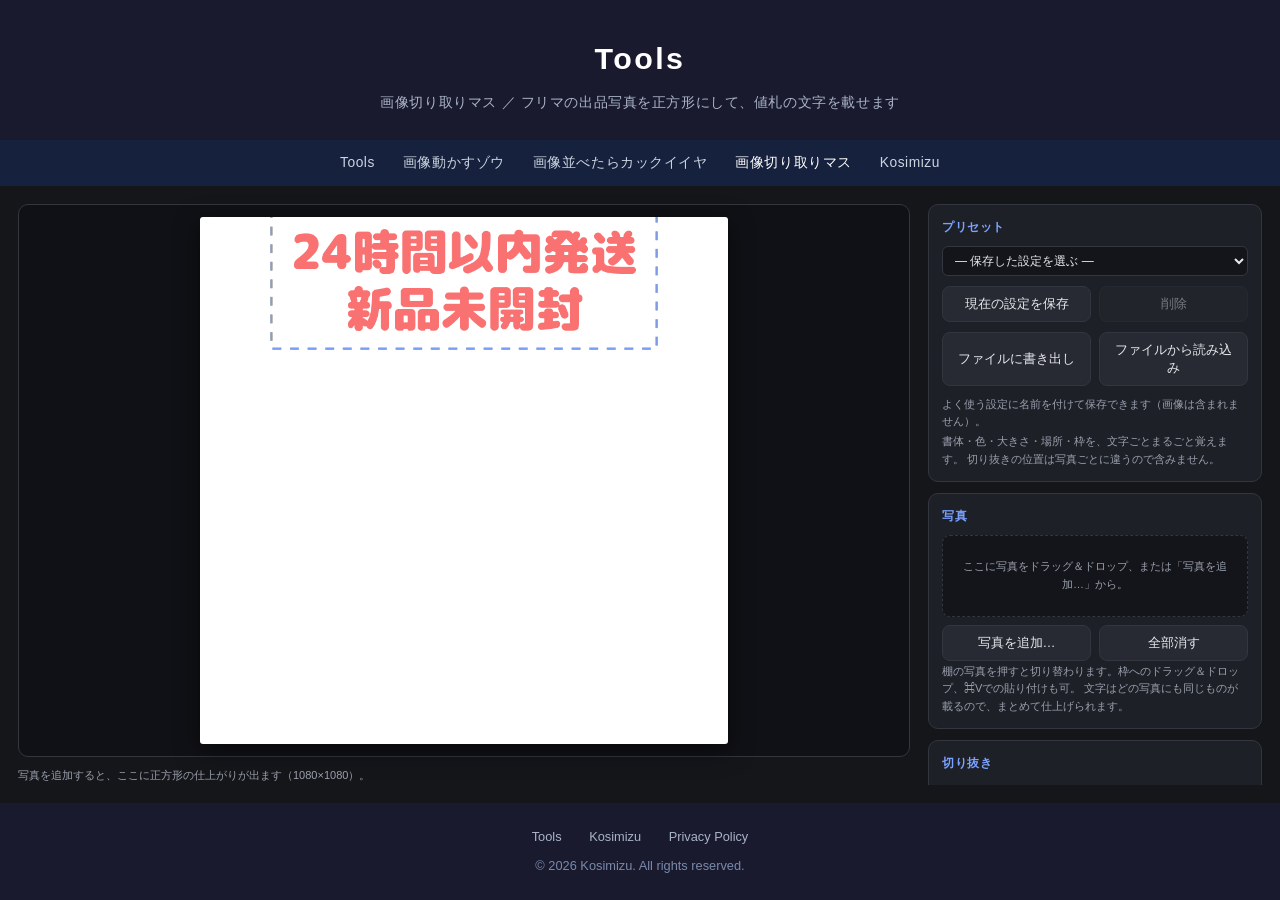
==== commit 42bb3cb9: "画像切り取りマス：既定を出品用の設定にし、書体を Rounded-X M+ black にした 実際に使っているプリセット（masu-presets.json の「デフォルト用」）を そのまま開いた直" ====
--- a/masu/index.html
+++ b/masu/index.html
@@ -271,7 +271,7 @@
         </div>
         <div>
           <div class="lbl"><span>色</span></div>
-          <input type="color" id="tColor" value="#ffffff">
+          <input type="color" id="tColor" value="#f97171">
         </div>
       </div>
       <div class="row two">
@@ -311,13 +311,18 @@
       <div class="row"><label class="ck"><input type="checkbox" id="sOn" checked> 縁を取る（文字のふちどり）</label></div>
       <div class="row two">
         <div>
-          <div class="lbl"><span>太さ</span><span id="v-sW">0.8 %</span></div>
-          <input type="range" id="sW" min="0.1" max="4" step="0.1" value="0.8">
+          <div class="lbl"><span>太さ</span><span id="v-sW">1.5 %</span></div>
+          <input type="range" id="sW" min="0.1" max="4" step="0.1" value="1.5">
         </div>
         <div>
           <div class="lbl"><span>色</span></div>
-          <input type="color" id="sColor" value="#000000">
-        </div>
+          <input type="color" id="sColor" value="#ffffff">
+        </div>
+      </div>
+      <div class="row">
+        <div class="lbl"><span>濃さ</span><span id="v-sAlpha">82 %</span></div>
+        <input type="range" id="sAlpha" min="0" max="100" step="1" value="82">
+        <div class="note">薄くすると、写真が縁ごしに透けます。</div>
       </div>
 
       <div class="sep"></div>
@@ -329,7 +334,7 @@
           <input type="color" id="bColor" value="#d8232a">
         </div>
         <div>
-          <div class="lbl"><span>濃さ</span><span id="v-bAlpha">100 %</span></div>
+          <div class="lbl"><span>中身の濃さ</span><span id="v-bAlpha">100 %</span></div>
           <input type="range" id="bAlpha" min="0" max="100" step="1" value="100">
         </div>
       </div>
@@ -357,6 +362,14 @@
         <div>
           <div class="lbl"><span>枠線の色</span></div>
           <input type="color" id="bbColor" value="#ffffff">
+        </div>
+      </div>
+      <div class="row">
+        <div class="lbl"><span>枠線の濃さ</span><span id="v-bbAlpha">100 %</span></div>
+        <input type="range" id="bbAlpha" min="0" max="100" step="1" value="100">
+        <div class="note">
+          座布団の濃さとは別に持たせてあります。中身だけ薄くして枠線をはっきり残す、
+          という使い方ができます。
         </div>
       </div>
     </div>
@@ -387,7 +400,6 @@
         <input type="range" id="quality" min="60" max="100" step="1" value="92">
         <div class="note">フリマは写真が何枚も要るので、既定はJPEGにしてあります。</div>
       </div>
-      <div class="row"><label class="ck"><input type="checkbox" id="guides"> 三分割の目安を出す（保存には写りません）</label></div>
       <div class="row"><button class="primary" id="savePng" type="button">この1枚を保存</button></div>
       <div class="row">
         <button id="saveAll" type="button">棚の写真を全部保存</button>
--- a/assets/font.css
+++ b/assets/font.css
@@ -1,6 +1,7 @@
 /* 自動生成：make-font.py で作られます。直接編集しないでください。
-   hmp.ttf を unicode-range で分割したものです。
-   ブラウザは実際に使う範囲のファイルだけを取りに行きます。 */
+   同梱フォントを unicode-range で分割したものです。
+   ブラウザは実際に使う範囲のファイルだけを取りに行きます。
+   収録: hachimarupop / roundedxmplus */
 @font-face{
   font-family:'hachimarupop';
   src:url('font/hachimarupop-0.woff2') format('woff2');
@@ -283,3 +284,248 @@
   font-display:swap;
   unicode-range:U+FF23-FF5E, U+FFE0-FFE3, U+FFE5;
 }
+@font-face{
+  font-family:'roundedxmplus';
+  src:url('font/roundedxmplus-0.woff2') format('woff2');
+  font-weight:900;
+  font-display:swap;
+  unicode-range:U+0020-007E, U+00A2-00A3, U+00A7-00A8, U+00AC, U+00B0-00B1, U+00B4, U+00B6, U+00D7, U+00F7, U+0391-03A1, U+03A3-03A9, U+03B1-03C1, U+03C3-03C9, U+0401, U+0410-044F, U+0451, U+2010, U+2015-2016, U+2018-2019, U+201C-201D, U+2020-2021, U+2025-2026, U+2030, U+2032-2033, U+203B, U+2103, U+2116, U+212B, U+2160-2169, U+2170-2179, U+2190-2193, U+21D2, U+21D4, U+2200, U+2202-2203, U+2207-2208, U+220B, U+2211-2212, U+221A, U+221D-2220, U+2225, U+2227-222C, U+222E, U+2234-2235, U+223D, U+2252, U+2260-2261, U+2266-2267, U+226A-226B, U+2282-2283, U+2286-2287, U+22A5, U+22BF, U+2312, U+2460-2473, U+2500-2503, U+250C, U+250F-2510, U+2513-2514, U+2517-2518, U+251B-251D, U+2520, U+2523-2525, U+2528, U+252B-252C, U+252F-2530, U+2533-2534, U+2537-2538, U+253B-253C, U+253F, U+2542, U+254B, U+25A0-25A1, U+25B2-25B3, U+25BC-25BD, U+25C6-25C7, U+25CB, U+25CE-25CF, U+25EF, U+2605-2606, U+2640, U+2642, U+266A, U+266D, U+266F, U+3000-3003, U+3005-3015, U+301C-301D, U+301F, U+3041-3093, U+309B-309E, U+30A1-30F6, U+30FB-30FE;
+}
+@font-face{
+  font-family:'roundedxmplus';
+  src:url('font/roundedxmplus-1.woff2') format('woff2');
+  font-weight:900;
+  font-display:swap;
+  unicode-range:U+4E00-4E01, U+4E03, U+4E07-4E0B, U+4E0D-4E0E, U+4E11, U+4E14-4E16, U+4E18-4E19, U+4E1E, U+4E21, U+4E26, U+4E28, U+4E2A, U+4E2D, U+4E32, U+4E36, U+4E38-4E39, U+4E3B-4E3C, U+4E3F, U+4E43, U+4E45, U+4E4B, U+4E4D-4E4F, U+4E56-4E59, U+4E5D-4E5F, U+4E62, U+4E71, U+4E73, U+4E7E, U+4E80, U+4E85-4E86, U+4E88-4E89, U+4E8B-4E8C, U+4E8E, U+4E91-4E92, U+4E94-4E95, U+4E98-4E99, U+4E9B-4E9C, U+4E9E-4EA2, U+4EA4-4EA6, U+4EA8, U+4EAB-4EAE, U+4EB6, U+4EBA, U+4EC0-4EC2, U+4EC4, U+4EC6-4EC7, U+4ECA-4ECB, U+4ECE-4ECF, U+4ED4-4ED9, U+4EDD, U+4EDF, U+4EE3-4EE5, U+4EED-4EEE, U+4EF0, U+4EF2, U+4EF6, U+4EFB, U+4F01, U+4F09-4F0A, U+4F0D-4F11, U+4F1A, U+4F1C-4F1D, U+4F2F-4F30, U+4F34, U+4F36, U+4F38, U+4F3A, U+4F3C-4F3D, U+4F43, U+4F46-4F47, U+4F4D-4F51, U+4F53, U+4F55, U+4F57, U+4F59-4F5D, U+4F6F-4F70, U+4F73, U+4F75-4F76, U+4F7B-4F7C, U+4F7F, U+4F83, U+4F86, U+4F8B;
+}
+@font-face{
+  font-family:'roundedxmplus';
+  src:url('font/roundedxmplus-2.woff2') format('woff2');
+  font-weight:900;
+  font-display:swap;
+  unicode-range:U+4F8D, U+4F8F, U+4F91, U+4F96, U+4F98, U+4F9B, U+4F9D, U+4FA0-4FA1, U+4FAD-4FAF, U+4FB5-4FB6, U+4FBF, U+4FC2-4FC4, U+4FCA, U+4FCE, U+4FD1, U+4FD4, U+4FD7-4FD8, U+4FDA-4FDB, U+4FDD, U+4FDF, U+4FE1, U+4FE3-4FE5, U+4FEE-4FEF, U+4FF3, U+4FF5-4FF6, U+4FF8, U+4FFA, U+4FFE, U+5005-5006, U+5009, U+500B, U+500D, U+5012, U+5014, U+5016, U+5019-501A, U+501F, U+5021, U+5023-5026, U+5028, U+502A-502D, U+5036, U+5039, U+5043, U+5047-5049, U+504F, U+5055, U+505A, U+505C, U+5065, U+5072, U+5074-5076, U+507D, U+5080, U+5085, U+508D, U+5091, U+5098-5099, U+50AC-50AD, U+50B2-50B5, U+50B7, U+50BE, U+50C2, U+50C5, U+50C9, U+50CD, U+50CF, U+50D1, U+50D5-50D6, U+50DA, U+50E3, U+50E5, U+50E7, U+50ED-50EE, U+50F5, U+50FB, U+5100, U+5102, U+5104, U+5109, U+5112, U+5114, U+5116, U+5118, U+511A, U+511F, U+5121, U+512A, U+5132, U+513A, U+513F-5141, U+5143-5149, U+514B-514E, U+5150, U+5152, U+5154, U+515A, U+515C, U+5165, U+5168-516D, U+5171, U+5175-5176;
+}
+@font-face{
+  font-family:'roundedxmplus';
+  src:url('font/roundedxmplus-3.woff2') format('woff2');
+  font-weight:900;
+  font-display:swap;
+  unicode-range:U+5177-5178, U+517C, U+5182, U+5185-5186, U+518A, U+518D, U+518F, U+5191-5193, U+5196-5197, U+5199, U+51A0, U+51A4-51A6, U+51A8, U+51AA-51AC, U+51B2-51B7, U+51C4-51C6, U+51C9, U+51CB-51CD, U+51D6, U+51DB-51DD, U+51E0-51E1, U+51E6-51E7, U+51EA, U+51F0-51F1, U+51F5-51F6, U+51F8-51FA, U+51FD, U+5200, U+5203-5204, U+5206-5208, U+520A, U+5211, U+5217, U+521D, U+5224-5225, U+5229-522A, U+5230, U+5236-523B, U+5243-5244, U+5247, U+524A-524D, U+5256, U+525B, U+5263-5265, U+5269-526A, U+526F-5272, U+5275, U+527D, U+5283, U+5287, U+5289, U+5294, U+529B, U+529F-52A0, U+52A3, U+52A9-52AB, U+52B1, U+52B4, U+52B9, U+52BE, U+52C1, U+52C3, U+52C5, U+52C7, U+52C9, U+52CD, U+52D2, U+52D5, U+52D8-52D9, U+52DD-52DF, U+52E2, U+52E4, U+52E7, U+52F2-52F3, U+52F9-52FA, U+52FE-52FF, U+5301-5302, U+5305-5306, U+5308, U+530D, U+5310, U+5315-5317, U+5319-531A, U+531D, U+5320-5321, U+532A, U+5338-533A;
+}
+@font-face{
+  font-family:'roundedxmplus';
+  src:url('font/roundedxmplus-4.woff2') format('woff2');
+  font-weight:900;
+  font-display:swap;
+  unicode-range:U+533B, U+533F-5341, U+5343, U+5346-5348, U+534A, U+534D, U+5351-5354, U+5357-5358, U+535A, U+535C, U+5360, U+5366, U+5369, U+536F-5371, U+5373-5375, U+5377-5378, U+537F, U+5382, U+5384, U+5398, U+539A, U+539F-53A0, U+53A5-53A6, U+53A8-53A9, U+53AD, U+53B3, U+53B6, U+53BB, U+53C2-53C3, U+53C8-53CE, U+53D4, U+53D6-53D7, U+53D9, U+53DB, U+53DF, U+53E1-53E5, U+53E9-53F3, U+53F6-53F8, U+53FA, U+5403-5404, U+5408-5411, U+541B, U+541D, U+541F-5420, U+5426, U+5429, U+542B-542D, U+5438-5439, U+543B-543E, U+5442, U+5446, U+5448-544A, U+544E, U+5451, U+545F, U+5468, U+546A, U+5471, U+5473, U+5475, U+5477, U+547B-547D, U+5480, U+5484, U+5486, U+548B-548C, U+548E, U+5490, U+5492, U+54A2, U+54A4-54A5, U+54A8, U+54AB-54AC, U+54AF, U+54B2-54B3, U+54B8, U+54BC-54BE, U+54C0-54C2, U+54C4, U+54C7-54C8;
+}
+@font-face{
+  font-family:'roundedxmplus';
+  src:url('font/roundedxmplus-5.woff2') format('woff2');
+  font-weight:900;
+  font-display:swap;
+  unicode-range:U+54C9, U+54D8, U+54E1, U+54E6, U+54E8-54E9, U+54ED-54EE, U+54F2, U+54FA, U+54FD, U+5504, U+5506-5507, U+550F-5510, U+5514, U+5516, U+552F, U+5531, U+5533, U+5538, U+553E, U+5540, U+5544-5546, U+554C, U+554F, U+5553, U+5556-5557, U+555C, U+557C, U+557E, U+5583-5584, U+5587, U+5589-558B, U+5598-559A, U+559C-559F, U+55A7, U+55A9-55AC, U+55AE, U+55B0, U+55B6, U+55C4-55C5, U+55C7, U+55D4, U+55DA, U+55DC, U+55DF, U+55E3-55E4, U+55F9, U+5606, U+5609, U+5614, U+5616-5618, U+5629, U+562F, U+5631-5632, U+5634, U+5638, U+5642, U+564C, U+565B, U+5664, U+5668, U+566A-566B, U+5674, U+5678, U+567A, U+5686-5687, U+56A0, U+56A2, U+56A5, U+56B4, U+56B6, U+56BC, U+56C0-56C1, U+56C3, U+56D7, U+56DA-56DB, U+56DE, U+56E0, U+56E3, U+56EE, U+56F0, U+56F2-56F3, U+56FA, U+56FD, U+5700, U+5703, U+5708, U+570B, U+570F, U+5712-5713, U+5718, U+571F, U+5726-5728, U+572D, U+5730, U+5738, U+573B, U+5740, U+5742, U+5747, U+574A, U+574E-5751, U+5761, U+5764, U+5766, U+5769-576A, U+577F, U+5782, U+5789, U+578B, U+5793, U+57A0, U+57A2-57A4, U+57AA;
+}
+@font-face{
+  font-family:'roundedxmplus';
+  src:url('font/roundedxmplus-6.woff2') format('woff2');
+  font-weight:900;
+  font-display:swap;
+  unicode-range:U+57B0, U+57B3, U+57C3, U+57CB, U+57CE, U+57D2, U+57D4, U+57DC, U+57DF-57E0, U+57E3, U+57F4, U+57F7, U+57F9-57FA, U+57FC, U+5800, U+5802, U+5805-5806, U+580A-580B, U+5815, U+5819, U+581D, U+5821, U+5824, U+582A, U+582F-5831, U+5834-5835, U+583A, U+5840-5841, U+584A, U+5851, U+5854, U+5857-585A, U+585E, U+5869, U+586B, U+5875, U+5879, U+587E, U+5883, U+5893, U+5897, U+589C, U+589F, U+58A8, U+58B3, U+58B8, U+58BA, U+58BE, U+58C1, U+58C7, U+58CA, U+58CC, U+58D3, U+58D5, U+58D8, U+58DC, U+58DE, U+58E4, U+58EB-58EC, U+58EE-58F2, U+58F7, U+58F9-58FB, U+58FD, U+5902, U+5909-590A, U+590F, U+5915-5916, U+5918-591A, U+591C, U+5922, U+5925, U+5927, U+5929-592E, U+5931, U+5937-5938, U+593E, U+5944, U+5947-5949, U+594E-5951, U+5954, U+5957, U+5960, U+5962, U+5965, U+5967-5968, U+596A, U+596E, U+5973-5974, U+5978, U+597D, U+5981-5984, U+598A, U+5993, U+5996, U+5999, U+59A3, U+59A5, U+59A8, U+59AC, U+59B2, U+59B9, U+59BB, U+59BE, U+59C6, U+59C9, U+59CB, U+59D0-59D1, U+59D3-59D4, U+59DA, U+59DC;
+}
+@font-face{
+  font-family:'roundedxmplus';
+  src:url('font/roundedxmplus-7.woff2') format('woff2');
+  font-weight:900;
+  font-display:swap;
+  unicode-range:U+59E5-59E6, U+59E8, U+59EA-59EB, U+59F6, U+59FB, U+59FF, U+5A01, U+5A03, U+5A09, U+5A11, U+5A18, U+5A1A, U+5A1C, U+5A1F-5A20, U+5A25, U+5A29, U+5A2F, U+5A35-5A36, U+5A3C, U+5A41, U+5A46, U+5A49, U+5A5A, U+5A62, U+5A66, U+5A6A, U+5A7F, U+5A92, U+5A9A-5A9B, U+5ABD, U+5AC1-5AC2, U+5AC9, U+5ACC, U+5AD0, U+5AD6-5AD7, U+5AE1, U+5AE6, U+5B09, U+5B0B-5B0C, U+5B22, U+5B2A, U+5B2C, U+5B30, U+5B32, U+5B43, U+5B45, U+5B50, U+5B54-5B55, U+5B57-5B58, U+5B5A, U+5B5C-5B5D, U+5B5F, U+5B63-5B64, U+5B66, U+5B69, U+5B6B, U+5B70, U+5B75, U+5B78, U+5B7A, U+5B80, U+5B83, U+5B85, U+5B87-5B89, U+5B8B-5B8D, U+5B8F, U+5B95, U+5B97-5B9D, U+5B9F, U+5BA2-5BA5, U+5BAE, U+5BB0, U+5BB3-5BB6, U+5BB8-5BB9, U+5BBF, U+5BC2, U+5BC4-5BC7, U+5BCC, U+5BD2-5BD3, U+5BDB, U+5BDD, U+5BDF, U+5BE1, U+5BE6-5BE7, U+5BE9, U+5BEE, U+5BF5, U+5BF8, U+5BFA, U+5BFE-5BFF, U+5C01-5C02, U+5C04-5C0B, U+5C0D-5C0F, U+5C11, U+5C13, U+5C16, U+5C1A, U+5C20, U+5C22, U+5C24, U+5C2D, U+5C31, U+5C38-5C3A;
+}
+@font-face{
+  font-family:'roundedxmplus';
+  src:url('font/roundedxmplus-8.woff2') format('woff2');
+  font-weight:900;
+  font-display:swap;
+  unicode-range:U+5C3B-5C41, U+5C45, U+5C48, U+5C4A-5C4B, U+5C4D-5C4F, U+5C51, U+5C53, U+5C55, U+5C5E, U+5C60-5C61, U+5C64-5C65, U+5C6E-5C6F, U+5C71, U+5C79, U+5C90-5C91, U+5CA1, U+5CA8-5CA9, U+5CAB-5CAC, U+5CB1, U+5CB3, U+5CB6-5CB8, U+5CBA-5CBB, U+5CBE, U+5CC5, U+5CD9, U+5CE0-5CE1, U+5CE8, U+5CEA, U+5CEF-5CF0, U+5CF6, U+5CFA-5CFB, U+5CFD, U+5D07, U+5D0B, U+5D0E, U+5D11, U+5D14-5D1A, U+5D22, U+5D29, U+5D4B-5D4C, U+5D4E, U+5D50, U+5D52, U+5D69, U+5D6F, U+5D82, U+5D87, U+5D8B, U+5D9D, U+5DA2, U+5DAC, U+5DAE, U+5DBA, U+5DBC-5DBD, U+5DCC-5DCD, U+5DD2, U+5DDB, U+5DDD-5DDE, U+5DE1, U+5DE3, U+5DE5-5DE8, U+5DEB, U+5DEE, U+5DF1-5DF4, U+5DF7, U+5DFB, U+5DFD-5DFE, U+5E02-5E03, U+5E06, U+5E0C, U+5E16, U+5E19-5E1B, U+5E1D, U+5E25, U+5E2B, U+5E2D, U+5E2F-5E30, U+5E33, U+5E36-5E38, U+5E3D, U+5E40, U+5E45, U+5E47, U+5E4C, U+5E4E, U+5E54-5E55, U+5E57, U+5E5F, U+5E61-5E63, U+5E72-5E76, U+5E78-5E7F, U+5E81;
+}
+@font-face{
+  font-family:'roundedxmplus';
+  src:url('font/roundedxmplus-9.woff2') format('woff2');
+  font-weight:900;
+  font-display:swap;
+  unicode-range:U+5E83-5E84, U+5E87, U+5E8A, U+5E8F, U+5E95-5E97, U+5E9A, U+5E9C, U+5EA6-5EA7, U+5EAB, U+5EAD, U+5EB5-5EB8, U+5EC1, U+5EC3, U+5EC9-5ECA, U+5ED3, U+5EDB, U+5EDF-5EE0, U+5EE2-5EE3, U+5EF3-5EF4, U+5EF6-5EF8, U+5EFA-5EFC, U+5EFE-5EFF, U+5F01, U+5F04, U+5F09-5F0D, U+5F0F-5F11, U+5F13-5F15, U+5F17-5F18, U+5F1B, U+5F1F, U+5F25-5F27, U+5F29, U+5F2F, U+5F31, U+5F35, U+5F37-5F38, U+5F3C, U+5F3E, U+5F48, U+5F4A, U+5F4C, U+5F4E, U+5F51, U+5F53, U+5F56-5F57, U+5F59, U+5F61-5F62, U+5F66, U+5F69-5F6D, U+5F70-5F71, U+5F73, U+5F77, U+5F79, U+5F7C, U+5F7F-5F85, U+5F87-5F88, U+5F8A-5F8C, U+5F90-5F93, U+5F97-5F98, U+5F9E, U+5FA0-5FA1, U+5FA8-5FAA, U+5FAD-5FAE, U+5FB3-5FB4, U+5FB9, U+5FBD, U+5FC3, U+5FC5, U+5FCC-5FCD, U+5FD6-5FD9, U+5FDC-5FDD, U+5FE0, U+5FE4, U+5FEB, U+5FF0-5FF1, U+5FF5, U+5FF8, U+5FFD, U+6010, U+6012, U+6015-6016, U+6019, U+601B-601D, U+6020-6021, U+6025, U+6027-6028;
+}
+@font-face{
+  font-family:'roundedxmplus';
+  src:url('font/roundedxmplus-10.woff2') format('woff2');
+  font-weight:900;
+  font-display:swap;
+  unicode-range:U+6029-602B, U+602F, U+6031, U+6042-6043, U+6046, U+604A-604B, U+604D, U+6050, U+6052, U+6055, U+6059, U+6062-6063, U+6065, U+6068-606D, U+606F-6070, U+6075, U+6081, U+6089, U+608C-608D, U+6094, U+6097, U+609A-609B, U+609F-60A0, U+60A3, U+60A6, U+60A9-60AA, U+60B2-60B6, U+60B8, U+60BC-60BD, U+60C5-60C7, U+60D1, U+60D8, U+60DA, U+60DC, U+60DF-60E1, U+60E3, U+60E7-60E8, U+60F0-60F1, U+60F3-60F4, U+60F6, U+60F9-60FA, U+6100-6101, U+6103, U+6108-6109, U+610E-610F, U+6115, U+611A-611B, U+611F, U+6127, U+6134, U+613C-613D, U+6144, U+6147-6148, U+614B-614C, U+614E, U+6153, U+6155, U+6159-615A, U+6162-6163, U+6167-6168, U+616E, U+6170-6171, U+6173, U+6175-6177, U+617E, U+6182, U+618E, U+6190-6191, U+6194, U+619A, U+61A4, U+61A7, U+61A9, U+61AB-61AC, U+61AE, U+61B2, U+61B6, U+61BA, U+61BE, U+61C6-61C7, U+61C9-61CA, U+61D0, U+61E6, U+61F2, U+61F4, U+61F7-61F8, U+61FA, U+61FD-6200, U+6208-620A, U+620C-620E, U+6210-6212, U+6214, U+6216, U+621A, U+621F;
+}
+@font-face{
+  font-family:'roundedxmplus';
+  src:url('font/roundedxmplus-11.woff2') format('woff2');
+  font-weight:900;
+  font-display:swap;
+  unicode-range:U+6221, U+6226, U+622A, U+622E-6230, U+6234, U+6238, U+623B, U+623F-6241, U+6247-6249, U+624B, U+624D-624E, U+6253, U+6255, U+6258, U+625B, U+625E, U+6263, U+6268, U+626E, U+6271, U+6276, U+6279, U+627F-6280, U+6282, U+6284, U+6289-628A, U+6291-6292, U+6294-6295, U+6297-6298, U+629C, U+629E, U+62AB-62AC, U+62B1, U+62B5, U+62B9, U+62BB-62BD, U+62C2, U+62C5-62CA, U+62CC-62CD, U+62CF-62D3, U+62D7-62D9, U+62DB, U+62DD, U+62E0-62E1, U+62EC-62EE, U+62F1, U+62F3, U+62F5-62F7, U+62FE-62FF, U+6301-6302, U+6307, U+6309, U+630C, U+6311, U+6319, U+631F, U+6328, U+632B, U+632F, U+633A, U+633D-633F, U+6349, U+634C-634D, U+634F-6350, U+6355, U+6357, U+635C, U+6367-6369, U+636E, U+6372, U+6376-6377, U+637A-637B, U+6383, U+6388-6389, U+638C, U+638E-638F, U+6392, U+6396, U+6398, U+639B, U+639F-63A2, U+63A5, U+63A7-63AC, U+63B2, U+63B4, U+63BB, U+63BE, U+63C0, U+63C3-63C4, U+63C6, U+63C9, U+63CF-63D0, U+63D6, U+63DA-63DB, U+63E1;
+}
+@font-face{
+  font-family:'roundedxmplus';
+  src:url('font/roundedxmplus-12.woff2') format('woff2');
+  font-weight:900;
+  font-display:swap;
+  unicode-range:U+63E3, U+63E9, U+63EE, U+63F4, U+63F6, U+63FA, U+640D, U+640F, U+6413, U+6416-6417, U+641C, U+642C-642D, U+6436, U+643A, U+643E, U+6442, U+644E, U+6458, U+6467, U+6469, U+646F, U+6476, U+6478, U+647A, U+6483, U+6488, U+6492-6493, U+649A, U+649E, U+64A4-64A5, U+64A9, U+64AB, U+64AD-64AE, U+64B0, U+64B2, U+64B9, U+64BC, U+64C1, U+64C5, U+64C7, U+64CD, U+64D2, U+64D4, U+64E2-64E3, U+64E6-64E7, U+64EC, U+64EF, U+64F2, U+64F6, U+64FD-64FE, U+6505, U+6518, U+651D, U+6523-6524, U+652F, U+6534-6536, U+6538-6539, U+653B, U+653E-653F, U+6545, U+6548, U+654F, U+6551, U+6555-6559, U+6562-6563, U+6566, U+656C, U+6570, U+6572, U+6574-6575, U+6577-6578, U+6582-6583, U+6587, U+6589, U+658C, U+658E, U+6590-6591, U+6597, U+6599, U+659C, U+659F, U+65A1, U+65A4-65A5, U+65A7, U+65AC-65AD, U+65AF-65B0, U+65B9, U+65BC-65BD, U+65C1, U+65C3, U+65C5, U+65CB, U+65CF, U+65D7, U+65D9, U+65DB, U+65E0, U+65E2, U+65E5-65E9, U+65EC-65ED, U+65F1, U+65FA, U+6602, U+6606-6607, U+660A, U+660C, U+660E-660F, U+6613-6614, U+661C, U+661F-6620, U+6625, U+6627-6628, U+662D, U+662F;
+}
+@font-face{
+  font-family:'roundedxmplus';
+  src:url('font/roundedxmplus-13.woff2') format('woff2');
+  font-weight:900;
+  font-display:swap;
+  unicode-range:U+6634-6635, U+663C, U+663F, U+6642-6644, U+664B, U+664F, U+6652, U+665D-665F, U+6662, U+6664, U+6666, U+6668-6669, U+666E-6670, U+6674, U+6676, U+667A, U+6681, U+6684, U+6687-6689, U+668E, U+6691, U+6696-6698, U+669D, U+66A2, U+66A6, U+66AB, U+66AE, U+66B4, U+66B8, U+66C4, U+66C7, U+66C9, U+66D6, U+66D9-66DA, U+66DC-66DD, U+66F0, U+66F2-66F5, U+66F7-66F9, U+66FC-6700, U+6703, U+6708-6709, U+670B, U+670D, U+670F, U+6714-6717, U+671B, U+671D, U+671F, U+6726-6728, U+672A-672E, U+6731, U+6734, U+6738, U+673A, U+673D, U+673F, U+6741, U+6746, U+6749, U+674E-6751, U+6753, U+6756, U+675C, U+675E-6765, U+676A, U+676D, U+676F, U+6771, U+6773, U+6775, U+6777, U+677C, U+677E-677F, U+6787, U+6789, U+678B-678C, U+6790, U+6795, U+6797, U+679A, U+679C-679D, U+67A0-67A2, U+67A6, U+67AF, U+67B4, U+67B6-67B9, U+67C1, U+67C4, U+67C6, U+67CA, U+67CE-67D1, U+67D3-67D4, U+67D8, U+67DA, U+67DD;
+}
+@font-face{
+  font-family:'roundedxmplus';
+  src:url('font/roundedxmplus-14.woff2') format('woff2');
+  font-weight:900;
+  font-display:swap;
+  unicode-range:U+67DE, U+67E2, U+67E4, U+67E7, U+67E9, U+67EC, U+67EE-67EF, U+67F1, U+67F3-67F5, U+67FB, U+67FE-67FF, U+6802-6804, U+6813, U+6816-6817, U+681E, U+6821-6822, U+682A-682B, U+6832, U+6834, U+6838-6839, U+683C-683D, U+6841-6843, U+6848, U+684D-684E, U+6850-6851, U+6853-6854, U+6859, U+685C-685D, U+685F, U+6867, U+6876, U+687F, U+6881, U+6885, U+6893, U+6897, U+689B, U+689D, U+689F-68A0, U+68A2, U+68A6-68A8, U+68AD, U+68AF-68B1, U+68B3, U+68B5-68B6, U+68B9-68BA, U+68BC, U+68C4, U+68C6, U+68C9, U+68CB, U+68CD, U+68D2, U+68D4-68D5, U+68D7-68D8, U+68DA, U+68DF-68E1, U+68EE-68EF, U+68F2, U+68F9-68FA, U+6900-6901, U+6904-6905, U+6908, U+690B-690F, U+6912, U+6919-691C, U+6922, U+6925, U+6928, U+6930, U+6934, U+6939, U+693D, U+693F, U+694A, U+6953-6955, U+695A, U+695C-695D, U+6960-6962, U+696A-696B, U+696D-696F, U+6973-6975, U+6977-6979, U+697C-697D, U+6982, U+698A, U+698E, U+6991, U+6994-6995, U+699B-699C, U+69A0, U+69AE, U+69B4, U+69BE-69BF, U+69C1;
+}
+@font-face{
+  font-family:'roundedxmplus';
+  src:url('font/roundedxmplus-15.woff2') format('woff2');
+  font-weight:900;
+  font-display:swap;
+  unicode-range:U+69C3, U+69C7, U+69CB-69CE, U+69D0, U+69D8-69D9, U+69DE, U+69E7, U+69EB, U+69ED, U+69FB, U+69FD, U+69FF, U+6A02, U+6A05, U+6A0B, U+6A13, U+6A17, U+6A19, U+6A1B, U+6A1E-6A1F, U+6A21, U+6A23, U+6A29-6A2B, U+6A35-6A36, U+6A38-6A3A, U+6A3D, U+6A44, U+6A47-6A48, U+6A4B, U+6A58-6A59, U+6A5F, U+6A61, U+6A66, U+6A72, U+6A7F-6A80, U+6A84, U+6A8D-6A8E, U+6A90, U+6A97, U+6A9C, U+6AA2, U+6AAC, U+6AAE, U+6AB3, U+6AB8, U+6ABB, U+6AC2-6AC3, U+6AD3, U+6ADB, U+6ADE-6ADF, U+6AE8, U+6AFB, U+6B04-6B05, U+6B0A, U+6B12, U+6B1D, U+6B20-6B21, U+6B23, U+6B27, U+6B32, U+6B3A, U+6B3D-6B3E, U+6B4C, U+6B4E, U+6B50, U+6B53, U+6B62-6B64, U+6B66, U+6B69-6B6A, U+6B6F, U+6B73-6B74, U+6B79, U+6B7B, U+6B7F-6B80, U+6B84, U+6B86, U+6B89-6B8B, U+6B95-6B96, U+6B9E, U+6BAB, U+6BAF, U+6BB1-6BB5, U+6BB7, U+6BBA-6BBB, U+6BBF-6BC0, U+6BC5-6BC6, U+6BCB, U+6BCD-6BCE, U+6BD2, U+6BD4, U+6BD8, U+6BDB, U+6BEB-6BEC, U+6BEF, U+6BF3, U+6C0F, U+6C11, U+6C13-6C14, U+6C17, U+6C23, U+6C34, U+6C37-6C38, U+6C3E, U+6C40-6C42, U+6C4E, U+6C50, U+6C55, U+6C57, U+6C5A, U+6C5D;
+}
+@font-face{
+  font-family:'roundedxmplus';
+  src:url('font/roundedxmplus-16.woff2') format('woff2');
+  font-weight:900;
+  font-display:swap;
+  unicode-range:U+6C5E-6C60, U+6C62, U+6C6A, U+6C70, U+6C72-6C73, U+6C7A, U+6C7D-6C7E, U+6C81, U+6C83, U+6C88, U+6C8C, U+6C90, U+6C93, U+6C96, U+6C99-6C9A, U+6CA1-6CA2, U+6CAB, U+6CAE, U+6CB1, U+6CB3, U+6CB8-6CBF, U+6CC1, U+6CC4, U+6CC9-6CCA, U+6CCC, U+6CD3, U+6CD5, U+6CD7, U+6CDB, U+6CDD, U+6CE1-6CE3, U+6CE5, U+6CE8, U+6CEA, U+6CEF-6CF1, U+6CF3, U+6D0B, U+6D12, U+6D17, U+6D19, U+6D1B, U+6D1E-6D1F, U+6D25, U+6D29-6D2A, U+6D32, U+6D35, U+6D38, U+6D3B, U+6D3D-6D3E, U+6D41, U+6D44-6D45, U+6D59-6D5A, U+6D5C, U+6D63, U+6D66, U+6D69-6D6A, U+6D6C, U+6D6E, U+6D74, U+6D77-6D79, U+6D85, U+6D88, U+6D8C, U+6D8E, U+6D93, U+6D95, U+6D99, U+6D9B-6D9C, U+6DAF, U+6DB2, U+6DB5, U+6DB8, U+6DBC, U+6DC0, U+6DC7, U+6DCB, U+6DD1-6DD2, U+6DD5, U+6DD8-6DD9, U+6DE1, U+6DE8, U+6DEA-6DEC, U+6DEE, U+6DF1, U+6DF3, U+6DF5, U+6DF7, U+6DF9, U+6DFB, U+6E05, U+6E07-6E0B, U+6E13, U+6E15, U+6E19-6E1B, U+6E20-6E21, U+6E23-6E26, U+6E29, U+6E2B-6E2D, U+6E2F, U+6E38, U+6E3A, U+6E3E, U+6E4A, U+6E4D-6E4E, U+6E56, U+6E58;
+}
+@font-face{
+  font-family:'roundedxmplus';
+  src:url('font/roundedxmplus-17.woff2') format('woff2');
+  font-weight:900;
+  font-display:swap;
+  unicode-range:U+6E5B-6E5C, U+6E5F, U+6E67, U+6E6B, U+6E6E-6E6F, U+6E7E-6E80, U+6E82, U+6E8C, U+6E8F-6E90, U+6E96, U+6E9C-6E9D, U+6E9F, U+6EA2, U+6EA5, U+6EB2, U+6EB6, U+6EBA, U+6EC2, U+6EC4-6EC5, U+6EC9, U+6ECB-6ECC, U+6ED1, U+6ED5, U+6EDD-6EDE, U+6EEF, U+6EF2, U+6EF4, U+6EF8, U+6EFF, U+6F01-6F02, U+6F06, U+6F09, U+6F0F, U+6F11, U+6F13-6F15, U+6F20, U+6F22-6F23, U+6F2B-6F2C, U+6F31, U+6F38, U+6F3F, U+6F45, U+6F54, U+6F58, U+6F5B-6F5C, U+6F5F, U+6F64, U+6F66, U+6F6D-6F6E, U+6F70, U+6F74, U+6F7C, U+6F81, U+6F84, U+6F86, U+6F8E, U+6F97, U+6FA1, U+6FA4, U+6FAA, U+6FB1, U+6FB3, U+6FB9, U+6FC0-6FC1, U+6FC3, U+6FC6, U+6FD4, U+6FDB, U+6FE0-6FE1, U+6FE4, U+6FEB, U+6FEF, U+6FF1, U+6FFE, U+700B, U+700F, U+7011, U+7015, U+7018, U+701E-701F, U+7026-7027, U+702C, U+703E, U+704C, U+7058, U+7063, U+706B, U+706F-7070, U+7078, U+707C-707D, U+7089-708A, U+708E, U+7092, U+7099, U+70AC-70AE, U+70B8-70BA, U+70C8, U+70CF, U+70D9, U+70DD, U+70F9, U+70FD, U+7109, U+7114, U+7119-711A, U+7121, U+7126, U+7136, U+713C, U+7149, U+714C, U+714E, U+7155, U+7159, U+7164-7165, U+7167, U+7169, U+716C, U+716E, U+717D, U+7184;
+}
+@font-face{
+  font-family:'roundedxmplus';
+  src:url('font/roundedxmplus-18.woff2') format('woff2');
+  font-weight:900;
+  font-display:swap;
+  unicode-range:U+718A, U+718F, U+7194, U+7199, U+719F, U+71A8, U+71B1, U+71BE, U+71C3, U+71C8, U+71CE, U+71D0, U+71D2, U+71D4-71D5, U+71D7, U+71E0, U+71E5-71E6, U+71ED, U+71F5, U+71FB-71FC, U+71FF, U+7206, U+720D, U+7210, U+721B, U+722A, U+722C-722D, U+7232, U+7235-7236, U+723A-723B, U+723D-723F, U+7247-7248, U+724C, U+7252, U+7259, U+725B, U+725D, U+725F, U+7261-7262, U+7267, U+7269, U+7272, U+7274, U+7279, U+727D-727E, U+7280, U+7292, U+72A0, U+72AC, U+72AF, U+72B6, U+72C2-72C4, U+72C6, U+72CE, U+72D0, U+72D2, U+72D7, U+72D9, U+72DB, U+72E0-72E2, U+72E9, U+72EC-72ED, U+72F7-72F9, U+72FC-72FD, U+730A, U+7316-7317, U+731B-731D, U+731F, U+7325, U+7329-732B, U+732E-732F, U+7334, U+7336-7337, U+733E-733F, U+7344-7345, U+734F, U+7363, U+7368, U+736A, U+7370, U+7372, U+7375, U+737A, U+7384, U+7387, U+7389, U+738B, U+7396, U+73A9, U+73B2, U+73BB, U+73C0, U+73C2, U+73C8, U+73CA, U+73CD-73CE, U+73DE, U+73E0, U+73EA, U+73ED, U+73F8, U+73FE, U+7403, U+7405-7406, U+7409, U+7422, U+7425, U+7432-7436, U+743A, U+743F, U+7455, U+7459-745C, U+745E;
+}
+@font-face{
+  font-family:'roundedxmplus';
+  src:url('font/roundedxmplus-19.woff2') format('woff2');
+  font-weight:900;
+  font-display:swap;
+  unicode-range:U+7460, U+7463-7464, U+746A, U+746F-7470, U+7473, U+7476, U+747E, U+7483, U+748B, U+749E, U+74A7, U+74B0, U+74BD, U+74CF, U+74D4, U+74DC, U+74E2, U+74E6, U+74F6, U+750C, U+7511, U+7515, U+7518, U+751A, U+751C, U+751F, U+7523, U+7525-7526, U+7528, U+752B-752C, U+7530-7533, U+7537, U+753A-753B, U+7544, U+7546, U+7549, U+754B-754C, U+754F, U+7551, U+7554, U+7559, U+755B-755D, U+7560, U+7562, U+7564-7566, U+756A-756B, U+756D, U+7570, U+7573-7574, U+7576-7578, U+757F, U+7586-7587, U+758A-758B, U+758E-758F, U+7591, U+75AB, U+75B1-75B2, U+75B5, U+75B8-75B9, U+75BC-75BE, U+75C5, U+75C7, U+75CD, U+75D2, U+75D4-75D5, U+75D8-75D9, U+75DB, U+75E2-75E3, U+75E9, U+75F0, U+75F4, U+75FA, U+760D, U+7621, U+7624, U+7634, U+7642, U+7647, U+764C, U+7652, U+7656, U+766A, U+766C, U+7672, U+7676, U+7678, U+767A-767B, U+767D-767E, U+7684, U+7686-7688, U+768E, U+7690, U+7693, U+7696, U+769A, U+76AE, U+76B0, U+76BA, U+76BF, U+76C3, U+76C6, U+76C8, U+76CA, U+76CD, U+76D2, U+76D7, U+76DB, U+76DF, U+76E1, U+76E3-76E5, U+76E7, U+76EE, U+76F2, U+76F4, U+76F8, U+76FE, U+7701;
+}
+@font-face{
+  font-family:'roundedxmplus';
+  src:url('font/roundedxmplus-20.woff2') format('woff2');
+  font-weight:900;
+  font-display:swap;
+  unicode-range:U+7707-7709, U+770B-770C, U+771B, U+771E-7720, U+7724-7725, U+7729, U+7737-7738, U+773A, U+773C, U+7740, U+7747, U+775A-775B, U+7761, U+7763, U+7765-7766, U+7768, U+776B, U+777E-777F, U+778B, U+7791, U+779E, U+77A0, U+77A5, U+77AC-77AD, U+77B0, U+77B3, U+77B6, U+77B9, U+77BB-77BC, U+77C7, U+77DB-77DC, U+77E2-77E3, U+77E5, U+77E7, U+77E9, U+77ED-77EF, U+77F3, U+77FC, U+7802, U+7812, U+7814-7815, U+7820, U+7825-7827, U+7832, U+7834, U+783A, U+783F, U+7845, U+785D, U+786B-786C, U+786F, U+7872, U+787C, U+7881, U+7887, U+788C-788E, U+7891, U+7893, U+7895, U+7897, U+789A, U+78A3, U+78A7, U+78A9-78AA, U+78B5, U+78BA, U+78BC, U+78C1, U+78C5-78C6, U+78CA-78CB, U+78D0-78D1, U+78D4, U+78DA, U+78E7-78E8, U+78EC, U+78EF, U+78F4, U+78FD, U+7901, U+7907, U+790E, U+7912, U+7919, U+792A-792C, U+793A, U+793C, U+793E, U+7940-7941, U+7947-7949, U+7950, U+7953, U+7955-7957, U+795D-7960, U+7962, U+7965, U+7968, U+796D, U+7977, U+797F-7981, U+7984-7985, U+798A, U+798D-798F, U+79A6, U+79AA, U+79AE, U+79B0, U+79B3, U+79B9;
+}
+@font-face{
+  font-family:'roundedxmplus';
+  src:url('font/roundedxmplus-21.woff2') format('woff2');
+  font-weight:900;
+  font-display:swap;
+  unicode-range:U+79BA, U+79BD-79C1, U+79CB, U+79D1-79D2, U+79D5, U+79D8, U+79DF, U+79E3-79E4, U+79E6, U+79E9, U+79F0, U+79FB, U+7A00, U+7A08, U+7A0B, U+7A0E, U+7A14, U+7A17-7A1A, U+7A1C, U+7A1F-7A20, U+7A2E, U+7A32, U+7A3C-7A3D, U+7A3F-7A40, U+7A42-7A43, U+7A46, U+7A4D-7A50, U+7A57, U+7A62-7A63, U+7A6B, U+7A70, U+7A74, U+7A76, U+7A79-7A7A, U+7A7D, U+7A7F, U+7A81, U+7A83-7A84, U+7A88, U+7A92-7A93, U+7A9F, U+7AA9-7AAA, U+7AAE-7AAF, U+7ABA, U+7AC3-7AC4, U+7AC8, U+7ACB, U+7ACF, U+7AD3, U+7AD5, U+7AD9-7ADA, U+7ADC-7ADD, U+7ADF-7AE3, U+7AE5-7AE6, U+7AEA, U+7AED, U+7AEF-7AF0, U+7AF6, U+7AF9-7AFA, U+7AFF, U+7B06, U+7B08, U+7B0F, U+7B11, U+7B19, U+7B1B, U+7B20, U+7B25-7B26, U+7B2C, U+7B39, U+7B46, U+7B48-7B49, U+7B4B, U+7B4D, U+7B4F-7B52, U+7B54, U+7B56, U+7B5D, U+7B6C, U+7B75, U+7B86-7B87, U+7B8B, U+7B92, U+7B94-7B95, U+7B97, U+7B9D, U+7B9F, U+7BA1, U+7BAA, U+7BAD, U+7BB1, U+7BB8, U+7BC0, U+7BC4, U+7BC7, U+7BC9, U+7BCF, U+7BDD, U+7BE0, U+7BE4, U+7BE9, U+7BED, U+7BF3, U+7C12, U+7C17, U+7C21, U+7C38, U+7C3E-7C3F, U+7C4C-7C4D;
+}
+@font-face{
+  font-family:'roundedxmplus';
+  src:url('font/roundedxmplus-22.woff2') format('woff2');
+  font-weight:900;
+  font-display:swap;
+  unicode-range:U+7C50, U+7C56, U+7C60, U+7C64, U+7C73, U+7C7E, U+7C81-7C83, U+7C89, U+7C8B, U+7C8D, U+7C90, U+7C92, U+7C95, U+7C97-7C98, U+7C9B, U+7C9F, U+7CA1, U+7CA5, U+7CA7-7CA8, U+7CAD-7CAE, U+7CB1-7CB3, U+7CB9, U+7CBD-7CBE, U+7CC0, U+7CC2, U+7CC5, U+7CCA, U+7CCE, U+7CD2, U+7CD6, U+7CD8, U+7CDE-7CE0, U+7CE2, U+7CE7, U+7CEF, U+7CF2, U+7CF8, U+7CFA-7CFB, U+7CFE, U+7D00, U+7D02, U+7D04-7D06, U+7D0B, U+7D0D, U+7D10, U+7D14-7D15, U+7D17-7D1B, U+7D20-7D22, U+7D2B-7D2C, U+7D2F-7D30, U+7D32-7D33, U+7D35, U+7D39-7D3A, U+7D3F, U+7D42-7D44, U+7D46, U+7D4B-7D4C, U+7D4E, U+7D50, U+7D56, U+7D5E, U+7D61-7D63, U+7D66, U+7D68, U+7D71-7D72, U+7D75-7D76, U+7D79, U+7D7D, U+7D89, U+7D93, U+7D99-7D9A, U+7D9C, U+7D9F, U+7DA2, U+7DAC-7DAD, U+7DB0-7DB2, U+7DB4, U+7DB8, U+7DBA-7DBB, U+7DBD-7DBF, U+7DCA-7DCB, U+7DCF, U+7DD1-7DD2, U+7DD8, U+7DDA, U+7DDD-7DDE, U+7DE0, U+7DE4, U+7DE8-7DE9, U+7DEC, U+7DEF, U+7DF2, U+7DF4, U+7DFB, U+7E01, U+7E04, U+7E0A-7E0B, U+7E12, U+7E1B, U+7E1E, U+7E22-7E23, U+7E26, U+7E2B, U+7E2E, U+7E31-7E32;
+}
+@font-face{
+  font-family:'roundedxmplus';
+  src:url('font/roundedxmplus-23.woff2') format('woff2');
+  font-weight:900;
+  font-display:swap;
+  unicode-range:U+7E35, U+7E37, U+7E39-7E3A, U+7E3D-7E3E, U+7E41, U+7E4A-7E4B, U+7E4D, U+7E54-7E56, U+7E59-7E5A, U+7E5D-7E5E, U+7E6A, U+7E6D, U+7E70, U+7E79, U+7E7B-7E7D, U+7E7F, U+7E82, U+7E89, U+7E8C, U+7E8E-7E8F, U+7E93, U+7E96, U+7F36, U+7F38, U+7F50-7F51, U+7F54, U+7F60, U+7F6A-7F6B, U+7F6E, U+7F70, U+7F72, U+7F75, U+7F77, U+7F79, U+7F83, U+7F85, U+7F88, U+7F8A, U+7F8E, U+7F9A, U+7F9D-7F9E, U+7FA4, U+7FA8-7FA9, U+7FAE-7FAF, U+7FB6, U+7FB9, U+7FBD, U+7FC1, U+7FC5, U+7FCC, U+7FD2, U+7FD4, U+7FE0-7FE1, U+7FEB, U+7FF0, U+7FF3, U+7FFB-7FFC, U+8000-8001, U+8003-8006, U+800C, U+8010, U+8012, U+8015, U+8017, U+8033, U+8036, U+803B, U+803D, U+8046, U+804A, U+8052, U+8056, U+8058, U+805A, U+805E, U+8061-8062, U+806F, U+8072, U+8074, U+8076-8077, U+807D-807F, U+8084-8087, U+8089, U+808B-808C, U+8096, U+8098, U+809A-809B, U+809D, U+80A1-80A2, U+80A5, U+80A9-80AA, U+80AF, U+80B1-80B2, U+80B4, U+80BA, U+80C3-80C4, U+80C6, U+80CC, U+80CE, U+80D6, U+80D9-80DB, U+80DD-80DE, U+80E1, U+80E4-80E5, U+80EF, U+80F1, U+80F4, U+80F8, U+80FC-80FD, U+8102, U+8105;
+}
+@font-face{
+  font-family:'roundedxmplus';
+  src:url('font/roundedxmplus-24.woff2') format('woff2');
+  font-weight:900;
+  font-display:swap;
+  unicode-range:U+8106-8108, U+810A, U+811A-811B, U+8129, U+812F, U+8131, U+8133, U+8139, U+813E, U+814B, U+814E, U+8150-8151, U+8153-8155, U+8165-8166, U+816B, U+816E, U+8170-8171, U+8178-817A, U+817F-8180, U+8188, U+818A, U+818F, U+8195, U+819A, U+819C-819D, U+81A0, U+81A3, U+81A8, U+81B0, U+81B3, U+81B5, U+81BD-81C0, U+81C6, U+81C9, U+81CD, U+81D1, U+81D3, U+81D8-81DA, U+81DF-81E0, U+81E3, U+81E5, U+81E8, U+81EA, U+81ED, U+81F3-81F4, U+81FA, U+81FC, U+8205, U+8207-8208, U+820C, U+820E, U+8210, U+8212, U+8216-8218, U+821B-821C, U+821E-821F, U+822A, U+822C, U+822E, U+8233, U+8235-8237, U+8239, U+8240, U+8247, U+8258-825A, U+825F, U+8264, U+8266, U+8268, U+826B, U+826E-826F, U+8271-8272, U+8276, U+8278, U+827E, U+828B, U+828D, U+8292, U+8299, U+829D, U+82A5-82A6, U+82AD, U+82AF, U+82B1, U+82B3, U+82B8-82B9, U+82BB, U+82BD, U+82C5, U+82D1, U+82D3-82D4, U+82D7, U+82DB, U+82DF, U+82E5-82E7, U+82EB, U+82F1, U+82F4, U+82FA-82FB, U+8302, U+8304-8305, U+8309, U+830E, U+8317, U+831C, U+8328, U+832B, U+8336, U+8338-8339, U+8340, U+8345, U+8349;
+}
+@font-face{
+  font-family:'roundedxmplus';
+  src:url('font/roundedxmplus-25.woff2') format('woff2');
+  font-weight:900;
+  font-display:swap;
+  unicode-range:U+834A, U+834F, U+8352, U+8358, U+8377, U+837B-837C, U+8389-838A, U+839E, U+83A2, U+83AB, U+83B1, U+83C5, U+83CA, U+83CC, U+83CE, U+83D3, U+83D6, U+83DC, U+83DF, U+83E9, U+83EB, U+83EF-83F1, U+8403-8404, U+840C, U+840E, U+8413, U+8420, U+8429, U+842C, U+8431, U+843D, U+8449, U+844E, U+8457, U+845B, U+8461, U+8463, U+8466, U+846C-846D, U+8471, U+8475, U+847A, U+848B, U+8490, U+8494, U+8499, U+849C, U+849F, U+84B2, U+84B8, U+84BB-84BC, U+84BF, U+84C4, U+84C9, U+84CB, U+84D1, U+84DA, U+84EC, U+84EE, U+84FC, U+8500, U+8511, U+8513, U+8517, U+851A, U+8526, U+852D, U+8535, U+853D, U+8541, U+8543, U+8548-854A, U+854E, U+8557, U+8568-856A, U+856D, U+857E, U+8580, U+8584, U+8587, U+858A, U+8594, U+8597, U+8599, U+85A6, U+85A8-85AC, U+85AE-85AF, U+85C1, U+85C9, U+85CD, U+85CF, U+85DD, U+85E4, U+85E9-85EA, U+85F7, U+85F9, U+85FB, U+8602, U+8606-8607, U+860A, U+861A, U+862D, U+864D-864E, U+8650, U+8654-8655, U+865A, U+865C, U+865E-865F, U+866B, U+8671, U+8679, U+867B, U+868A, U+8695, U+86A4, U+86A9, U+86AB, U+86AF-86B0, U+86B6, U+86C4, U+86C6-86C7, U+86C9, U+86CB, U+86CD-86CE, U+86D9, U+86DB;
+}
+@font-face{
+  font-family:'roundedxmplus';
+  src:url('font/roundedxmplus-26.woff2') format('woff2');
+  font-weight:900;
+  font-display:swap;
+  unicode-range:U+86DE-86DF, U+86E4, U+86ED-86EF, U+86F8-86F9, U+86FE, U+8700, U+8702-8703, U+8706, U+870D, U+8718, U+871C, U+8729, U+8734, U+873B, U+873F, U+8749, U+874B, U+874E, U+8755, U+8757, U+8759, U+875F-8760, U+8766, U+876A, U+8774, U+8776, U+8778, U+877F, U+878D, U+879F, U+87A2, U+87BA-87BB, U+87C4, U+87C6-87C7, U+87D0, U+87E0, U+87EF, U+87F2, U+87F9, U+87FB, U+87FE, U+8805, U+880D, U+8815-8816, U+8822-8823, U+8831, U+883B, U+8840, U+8846, U+884C-884D, U+8853, U+8857, U+8859, U+885B, U+885D, U+8861, U+8863, U+8868, U+886B, U+8870, U+8877, U+887D-887F, U+8881-8882, U+8888, U+888B, U+888D, U+8892, U+8896-8897, U+8899, U+88A2, U+88AB, U+88AE, U+88B1, U+88B4, U+88B7, U+88BF, U+88C1-88C5, U+88CF, U+88D4-88D5, U+88DC-88DD, U+88DF, U+88E1, U+88E8, U+88F2-88F3, U+88F8, U+88FC-88FE, U+8904, U+8907, U+890A, U+890C, U+8910, U+8912, U+891D, U+8925, U+892A, U+8938, U+893B, U+8944, U+894C, U+8956, U+895F, U+8964, U+8966, U+8972, U+8974, U+8977, U+897E-897F, U+8981, U+8986-8987, U+898B, U+898F, U+8996-8997, U+899A, U+89A7, U+89AA, U+89B3, U+89BA, U+89D2, U+89DA, U+89DC-89DD, U+89E3, U+89E6;
+}
+@font-face{
+  font-family:'roundedxmplus';
+  src:url('font/roundedxmplus-27.woff2') format('woff2');
+  font-weight:900;
+  font-display:swap;
+  unicode-range:U+89E7, U+89F8, U+8A00, U+8A02-8A03, U+8A08, U+8A0A, U+8A0C, U+8A0E, U+8A10, U+8A13, U+8A16-8A18, U+8A1B, U+8A1D, U+8A1F, U+8A23, U+8A2A, U+8A2D, U+8A31, U+8A33-8A34, U+8A36, U+8A3A-8A3C, U+8A41, U+8A46, U+8A48, U+8A50-8A52, U+8A54-8A55, U+8A5B, U+8A5E, U+8A60, U+8A62-8A63, U+8A66, U+8A69, U+8A6B, U+8A6D-8A6E, U+8A70-8A73, U+8A82, U+8A85, U+8A87, U+8A89, U+8A8C-8A8D, U+8A93, U+8A95, U+8A98, U+8A9E, U+8AA0, U+8AA3-8AA4, U+8AA6, U+8AAC-8AAD, U+8AB0, U+8AB2, U+8AB9, U+8ABC, U+8ABF, U+8AC2, U+8AC4, U+8AC7, U+8ACB-8ACD, U+8ACF, U+8AD2, U+8AD6, U+8ADA, U+8ADC, U+8ADE, U+8AE0, U+8AE2, U+8AE4, U+8AE6-8AE7, U+8AEB, U+8AED-8AEE, U+8AF1, U+8AF7-8AF8, U+8AFA, U+8AFE, U+8B00-8B02, U+8B04, U+8B0E, U+8B17, U+8B19-8B1B, U+8B1D, U+8B20-8B21, U+8B26, U+8B28, U+8B2B-8B2C, U+8B33, U+8B39, U+8B3E, U+8B41, U+8B49, U+8B4E-8B4F, U+8B56, U+8B58, U+8B5A-8B5C, U+8B5F, U+8B66, U+8B6B, U+8B6F-8B70, U+8B72, U+8B77, U+8B80, U+8B83, U+8B8A, U+8B8C, U+8B90, U+8B92-8B93, U+8B96, U+8B99-8B9A, U+8C37, U+8C46, U+8C48, U+8C4A, U+8C4C, U+8C55, U+8C5A, U+8C61, U+8C6A-8C6B;
+}
+@font-face{
+  font-family:'roundedxmplus';
+  src:url('font/roundedxmplus-28.woff2') format('woff2');
+  font-weight:900;
+  font-display:swap;
+  unicode-range:U+8C78-8C79, U+8C8A, U+8C8C-8C8E, U+8C9D-8C9E, U+8CA0-8CA2, U+8CA7-8CAC, U+8CAF-8CB0, U+8CB3-8CB4, U+8CB6-8CB8, U+8CBB-8CBD, U+8CBF-8CC4, U+8CC7, U+8CCA, U+8CCD-8CCE, U+8CD1, U+8CD3, U+8CDB-8CDC, U+8CDE, U+8CE0, U+8CE2-8CE4, U+8CE6, U+8CEA, U+8CED, U+8CFB-8CFD, U+8D04-8D05, U+8D08, U+8D0A-8D0B, U+8D0D, U+8D10, U+8D14, U+8D16, U+8D64, U+8D66, U+8D6B, U+8D70, U+8D73-8D74, U+8D77, U+8D85, U+8D8A, U+8D99, U+8DA3, U+8DA8, U+8DB3, U+8DBA, U+8DBE, U+8DC2, U+8DCB-8DCC, U+8DCF, U+8DD6, U+8DDA, U+8DDD, U+8DDF, U+8DE1, U+8DE3, U+8DE8, U+8DEA, U+8DEF, U+8DF3, U+8DF5, U+8E08-8E0A, U+8E0F, U+8E1D-8E1F, U+8E2A, U+8E35, U+8E42, U+8E44, U+8E49, U+8E4C, U+8E59, U+8E5F, U+8E63-8E64, U+8E74, U+8E7C, U+8E81, U+8E85, U+8E87, U+8E8A, U+8E8D, U+8E91, U+8E93-8E94, U+8E99, U+8EA1, U+8EAB-8EAC, U+8EAF-8EB1, U+8EBE, U+8EC6, U+8ECA-8ECD, U+8ED2, U+8EDF, U+8EE2, U+8EEB, U+8EF8, U+8EFB-8EFE, U+8F03, U+8F05, U+8F09-8F0A, U+8F0C, U+8F13-8F15, U+8F19, U+8F1B;
+}
+@font-face{
+  font-family:'roundedxmplus';
+  src:url('font/roundedxmplus-29.woff2') format('woff2');
+  font-weight:900;
+  font-display:swap;
+  unicode-range:U+8F1D, U+8F1F, U+8F26, U+8F29-8F2A, U+8F2F, U+8F33, U+8F38, U+8F3B, U+8F3F, U+8F44, U+8F46, U+8F49, U+8F4D-8F4E, U+8F5C, U+8F5F, U+8F61-8F62, U+8F64, U+8F9B-8F9C, U+8F9E-8F9F, U+8FA3, U+8FB0-8FB2, U+8FBA-8FBC, U+8FBF, U+8FC2, U+8FC4-8FC5, U+8FCE, U+8FD1, U+8FD4, U+8FE6, U+8FE9, U+8FEB, U+8FED, U+8FF0, U+8FF7, U+8FFD, U+9000-9001, U+9003, U+9005-9006, U+900F-9010, U+9013-9014, U+9017, U+9019-901A, U+901D-9023, U+902E, U+9031-9032, U+9038, U+903C, U+9041-9042, U+9045, U+9047, U+904A-904B, U+904D-904E, U+9053-9055, U+9059, U+905C, U+9060-9061, U+9063, U+9065, U+9069, U+906D-906E, U+9075, U+9077-9078, U+907A, U+907C-907D, U+907F, U+9081-9082, U+9084, U+9087, U+908A, U+9091, U+90A3, U+90A6, U+90AA, U+90B1, U+90B8, U+90C1, U+90CA, U+90CE, U+90DB, U+90E1, U+90E8, U+90ED, U+90F5, U+90F7, U+90FD, U+9102, U+9112, U+9119, U+912D, U+9132, U+9149-914E, U+9152, U+9154, U+9156, U+9158, U+9162-9163, U+9169-916A, U+916C, U+9175, U+9177-9178, U+9182, U+9187, U+9189, U+918B, U+918D, U+9190, U+9192, U+9197, U+919C, U+91A4;
+}
+@font-face{
+  font-family:'roundedxmplus';
+  src:url('font/roundedxmplus-30.woff2') format('woff2');
+  font-weight:900;
+  font-display:swap;
+  unicode-range:U+91AB, U+91B4, U+91B8, U+91BA, U+91C0, U+91C6-91C9, U+91CB-91CF, U+91D1, U+91D8, U+91DB-91DD, U+91DF, U+91E3, U+91E6-91E7, U+91F6, U+91FC, U+920D-920E, U+9211, U+9214-9215, U+921E, U+922C, U+9234, U+9237, U+923F, U+9244, U+9248-9249, U+924B, U+9250, U+9257, U+925A-925B, U+925E, U+9262, U+9264, U+9266, U+9271, U+927E, U+9280, U+9283, U+9285, U+9291, U+9295-9296, U+9298, U+929A-929B, U+92AD, U+92B9, U+92CF, U+92D2, U+92E4, U+92EA, U+92ED, U+92F2-92F3, U+92F8, U+92FA, U+92FC, U+9306, U+930F-9310, U+9318, U+931A, U+9320, U+9323, U+9326, U+9328, U+932B-932C, U+932E-932F, U+9332, U+933B, U+9344, U+934B, U+934D, U+9354, U+9356, U+935B-935C, U+9360, U+936C, U+9375, U+937C, U+937E, U+938C, U+9394, U+9396-9397, U+939A, U+93A7, U+93AC-93AE, U+93B0, U+93C8, U+93D1, U+93D7, U+93DD, U+93E1, U+93E4, U+9403, U+9407, U+9410, U+9414, U+9418-941A, U+9435, U+9438, U+9444, U+9451, U+9453, U+945A, U+945E, U+9460, U+946A, U+9475, U+9477, U+947D-947F, U+9577, U+9580, U+9582-9583, U+9589, U+958B, U+958F, U+9591, U+9593-9594, U+9596, U+9598, U+95A2-95A5;
+}
+@font-face{
+  font-family:'roundedxmplus';
+  src:url('font/roundedxmplus-31.woff2') format('woff2');
+  font-weight:900;
+  font-display:swap;
+  unicode-range:U+95A7, U+95B2, U+95BB, U+95BE, U+95C7, U+95CA, U+95CC-95CD, U+95D6, U+95D8, U+95E2, U+961C, U+9621, U+962A, U+962E-962F, U+9632, U+963B, U+963F-9640, U+9642, U+9644, U+964B-964D, U+964F-9650, U+965B-965D, U+9662-9666, U+966A, U+966C, U+9670, U+9672-9673, U+9675-9678, U+967A, U+967D, U+9685-9686, U+9688, U+968A-968B, U+968D-968F, U+9694-9695, U+9697-9699, U+969B-969C, U+96A0, U+96A3, U+96A7, U+96AA, U+96B4, U+96B6-96B7, U+96B9, U+96BB-96BC, U+96C0-96C1, U+96C4-96C7, U+96C9, U+96CC-96CE, U+96D1, U+96D6, U+96D9, U+96DB-96DC, U+96E2-96E3, U+96E8, U+96EA-96EB, U+96F0, U+96F2, U+96F6-96F7, U+96F9, U+96FB, U+9700, U+9707, U+970A, U+970D, U+9716, U+971C, U+971E, U+9727, U+9730, U+9732, U+9739, U+9742, U+9744, U+9748, U+9752, U+9756, U+9759, U+975C, U+975E, U+9761-9762, U+9768-9769, U+976D, U+9771, U+9774, U+977A, U+9784, U+9786, U+978B, U+978D, U+9790, U+9798, U+979C, U+97A0, U+97A3, U+97A6, U+97A8, U+97AD, U+97B3-97B4, U+97CB, U+97D3, U+97ED-97EE, U+97F3, U+97FB, U+97FF, U+9801-9803, U+9805-9806;
+}
+@font-face{
+  font-family:'roundedxmplus';
+  src:url('font/roundedxmplus-32.woff2') format('woff2');
+  font-weight:900;
+  font-display:swap;
+  unicode-range:U+9808, U+980C, U+9810-9813, U+9817-9818, U+981A, U+982C-982D, U+9834, U+9837-9838, U+983B-983D, U+9846, U+984C-984E, U+9854-9855, U+9858, U+985B, U+985E, U+9867, U+9870, U+98A8, U+98AA, U+98AF, U+98B1, U+98C4, U+98DB-98DC, U+98DF, U+98E2, U+98E9, U+98EB, U+98EE-98EF, U+98F2, U+98F4, U+98FC-98FE, U+9903, U+9905, U+9909-990A, U+990C, U+9910, U+9913, U+9918, U+991E, U+9921, U+9928, U+9942, U+9945, U+9949, U+994B, U+9952, U+9957, U+9996, U+9999, U+99A8, U+99AC-99AE, U+99B3-99B4, U+99C1, U+99C4-99C6, U+99C8, U+99D0, U+99D2, U+99D5, U+99D8, U+99DD, U+99ED-99EE, U+99F1-99F2, U+99FB, U+99FF, U+9A01, U+9A0E, U+9A12-9A13, U+9A19, U+9A28, U+9A2B, U+9A30, U+9A3E, U+9A43, U+9A45, U+9A4D, U+9A55, U+9A57, U+9A5A-9A5B, U+9A62, U+9A64, U+9A69, U+9A6B, U+9AA8, U+9AB8, U+9AC0, U+9AC4, U+9ACF, U+9AD1, U+9AD4, U+9AD8-9AD9, U+9ADF, U+9AEA, U+9AED, U+9B06, U+9B25, U+9B28, U+9B2F, U+9B31-9B32, U+9B3C, U+9B41-9B45, U+9B4D-9B4F, U+9B51, U+9B54, U+9B5A, U+9B6F, U+9B8E, U+9B91-9B93, U+9B96-9B97, U+9B9F-9BA0, U+9BA8, U+9BAA-9BAB, U+9BAD;
+}
+@font-face{
+  font-family:'roundedxmplus';
+  src:url('font/roundedxmplus-33.woff2') format('woff2');
+  font-weight:900;
+  font-display:swap;
+  unicode-range:U+9BAE, U+9BC6, U+9BC9, U+9BD1-9BD2, U+9BD6, U+9BDB, U+9BE3, U+9BE8, U+9BF0-9BF1, U+9BF5, U+9C06, U+9C08-9C0A, U+9C0D, U+9C10, U+9C13-9C14, U+9C21, U+9C24, U+9C2D, U+9C2F, U+9C39-9C3B, U+9C3E, U+9C46-9C48, U+9C52, U+9C57, U+9C5A, U+9C60, U+9C67, U+9C78, U+9CE5, U+9CE9, U+9CF3-9CF4, U+9CF6, U+9D07, U+9D09, U+9D0E, U+9D1B, U+9D26, U+9D28, U+9D2B-9D2C, U+9D3B, U+9D5C, U+9D5E, U+9D60-9D61, U+9D6C, U+9D6F, U+9D7A, U+9D89, U+9D8F, U+9D9A, U+9DAF, U+9DB4, U+9DED, U+9DF2, U+9DF9-9DFA, U+9DFD, U+9E1E, U+9E75, U+9E78-9E79, U+9E7F, U+9E92-9E93, U+9E97, U+9E9F, U+9EA5-9EA6, U+9EA9, U+9EB9-9EBB, U+9EBE-9EBF, U+9EC4, U+9ECD-9ECE, U+9ED2, U+9ED9, U+9EDB-9EDC, U+9EDE, U+9EF9, U+9EFD, U+9F0E, U+9F13, U+9F20-9F21, U+9F3B, U+9F4A-9F4B, U+9F4E, U+9F52, U+9F5F, U+9F62, U+9F67, U+9F6A, U+9F6C, U+9F77, U+9F8D, U+9F9C, U+9FA0, U+FA11, U+FF01-FF24;
+}
+@font-face{
+  font-family:'roundedxmplus';
+  src:url('font/roundedxmplus-34.woff2') format('woff2');
+  font-weight:900;
+  font-display:swap;
+  unicode-range:U+FF25-FF5E, U+FF61-FF9F, U+FFE0-FFE5;
+}
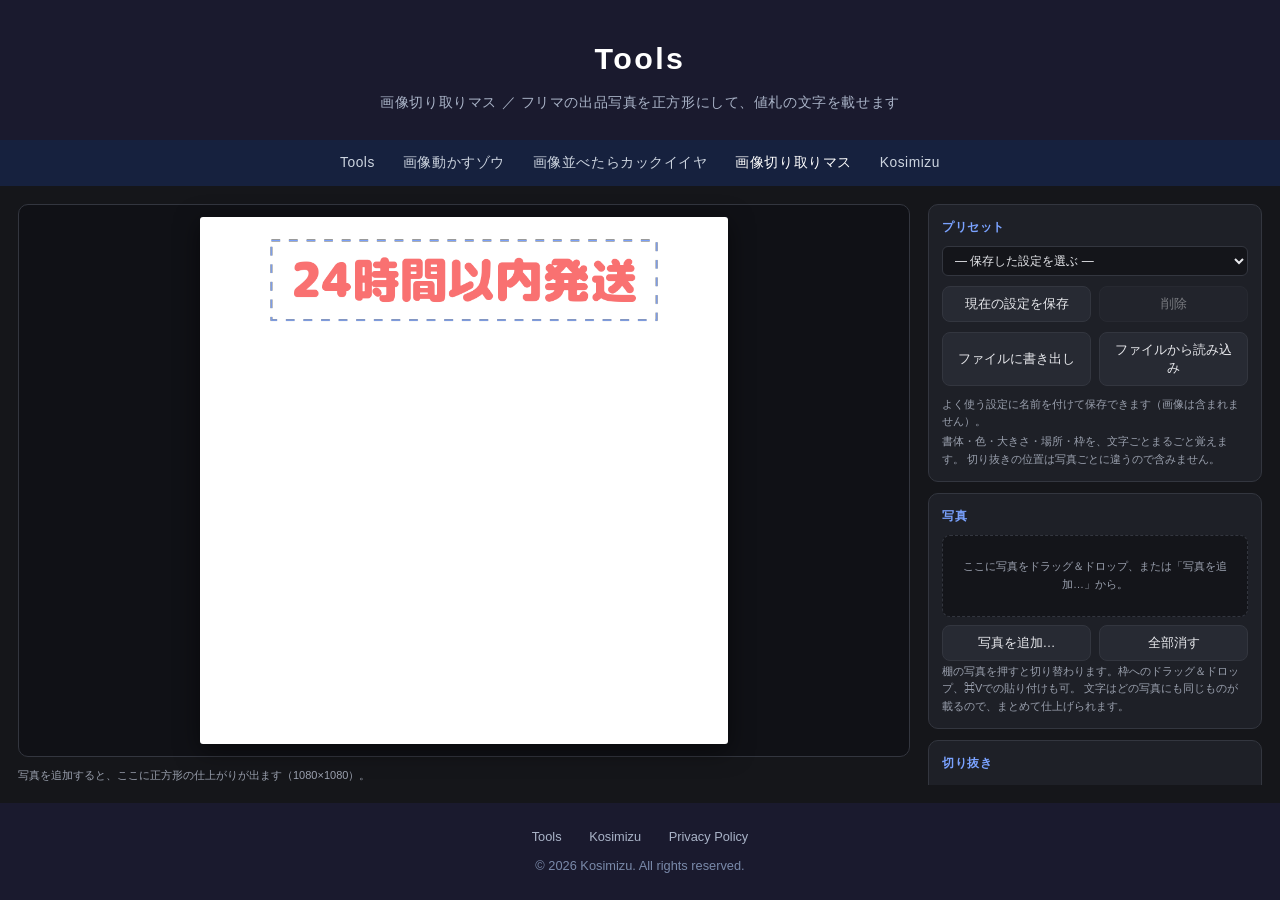
==== commit 58c10e43: "画像切り取りマス：写真アプリに保存できるようにした iOS には、ページから写真アプリへ直に書き込む方法が無い。 <a download> で落としても入るのはファイルアプリで、 フリマの出品画面から" ====
--- a/masu/index.html
+++ b/masu/index.html
@@ -400,11 +400,18 @@
         <input type="range" id="quality" min="60" max="100" step="1" value="92">
         <div class="note">フリマは写真が何枚も要るので、既定はJPEGにしてあります。</div>
       </div>
+      <div class="row" id="shareRow">
+        <label class="ck"><input type="checkbox" id="useShare" checked> 写真アプリに保存する</label>
+        <div class="note">
+          共有シートが開くので、<b>「画像を保存」</b>を選んでください。写真アプリに入ります。<br>
+          ここを外すと、これまでどおりファイルとして落とします。
+        </div>
+      </div>
       <div class="row"><button class="primary" id="savePng" type="button">この1枚を保存</button></div>
       <div class="row">
         <button id="saveAll" type="button">棚の写真を全部保存</button>
         <div class="note">
-          1枚ずつ続けて保存します。ブラウザが「複数のファイルのダウンロード」を尋ねたら許可してください。
+          全部まとめて1回の共有シートに渡します。写真アプリに一度に入ります。
         </div>
       </div>
       <div id="status"></div>
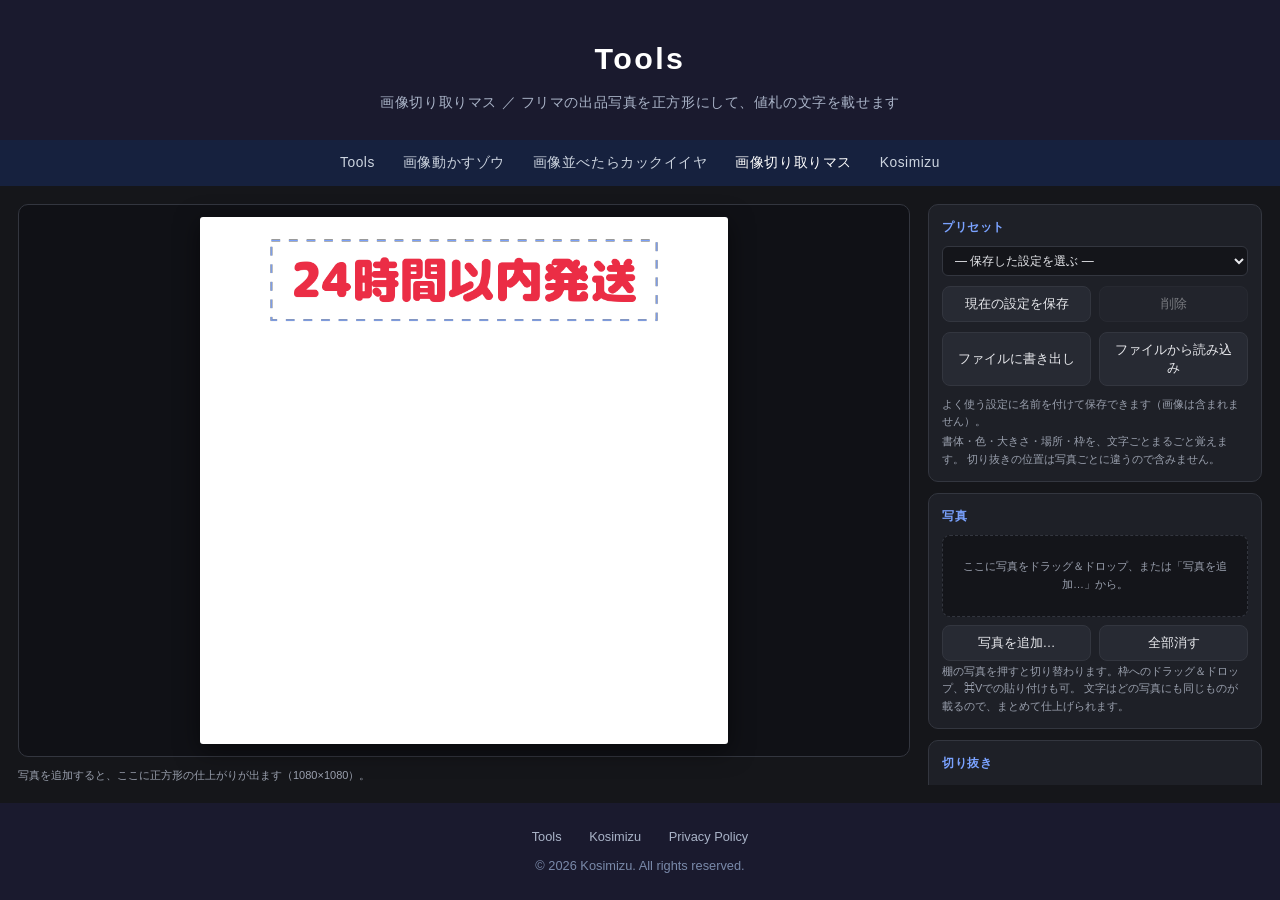
==== commit d6b53542: "画像切り取りマス：文字の既定色を #eb2d45 にした R:235 G:45 B:69。これまでの #f97171 より彩度が高く、 白い縁取りとの境目がはっきりする。  検証：白地に1080で描き" ====
--- a/masu/index.html
+++ b/masu/index.html
@@ -271,7 +271,7 @@
         </div>
         <div>
           <div class="lbl"><span>色</span></div>
-          <input type="color" id="tColor" value="#f97171">
+          <input type="color" id="tColor" value="#eb2d45">
         </div>
       </div>
       <div class="row two">
